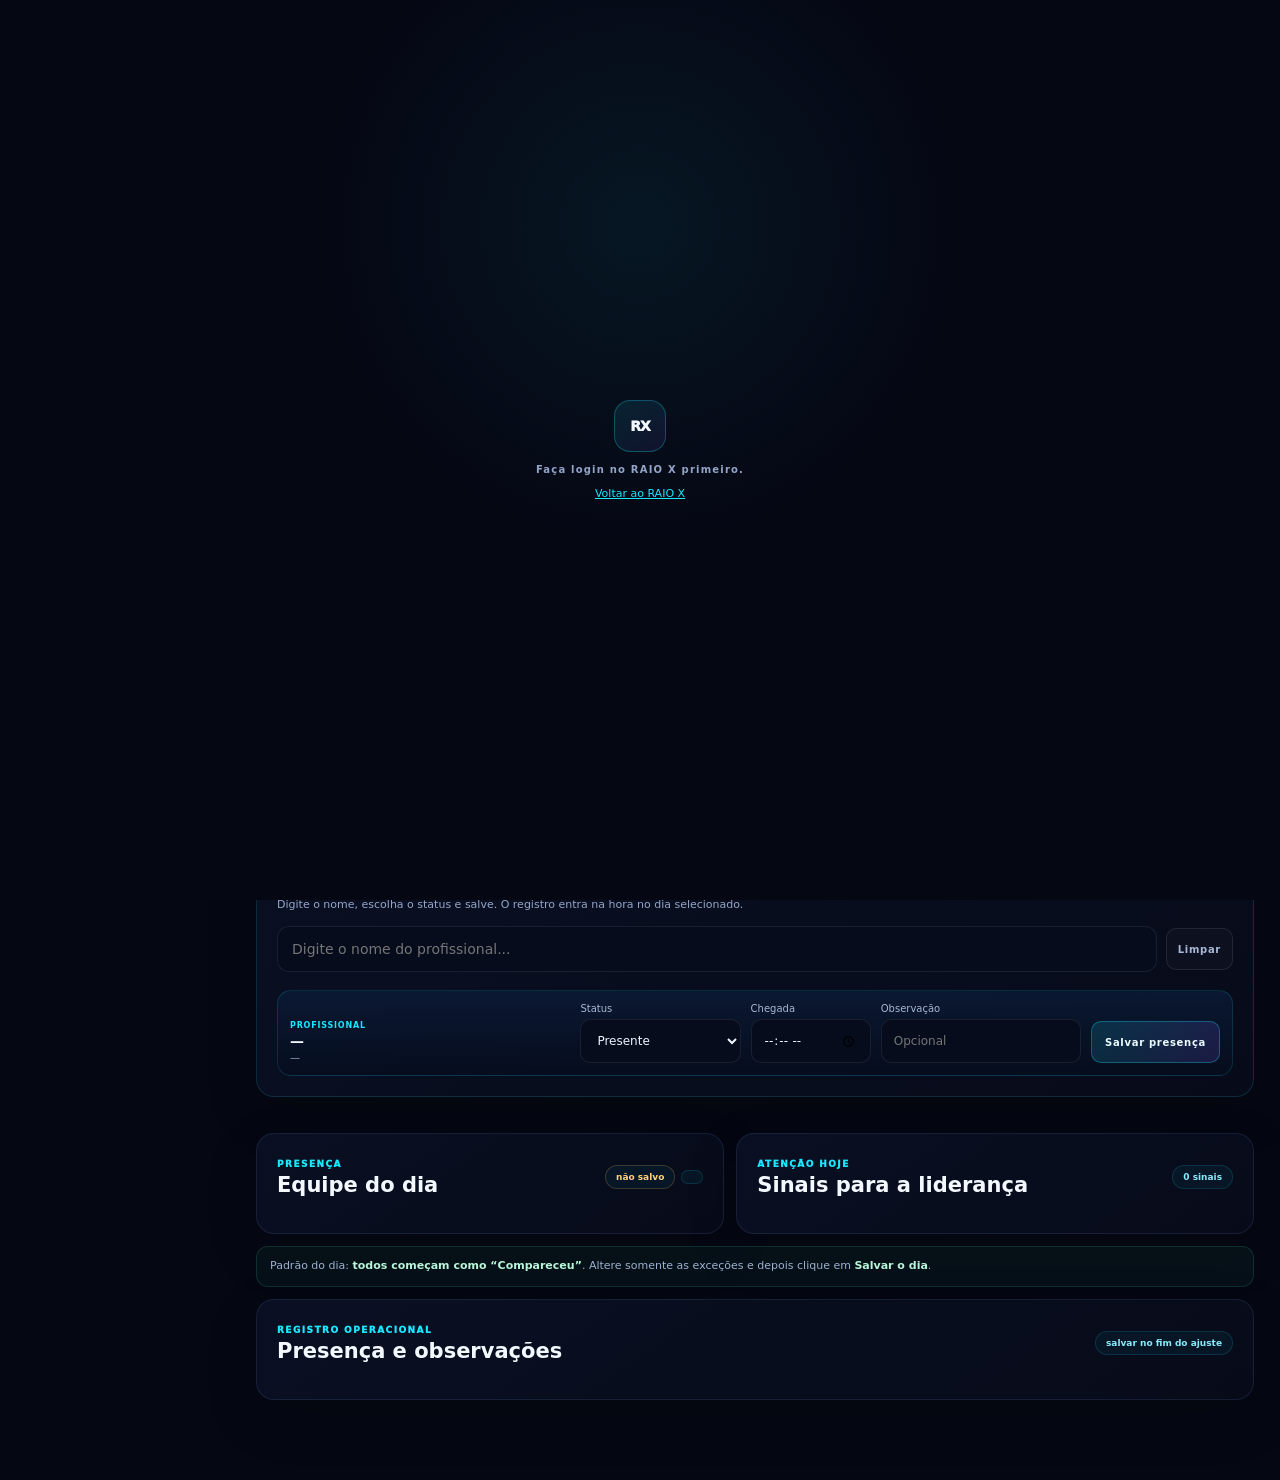
==== ceo.html @ e965b24c "Adiciona histórico operacional geral ao Hoje" ====
<!doctype html>
<html lang="pt-BR">
<head>
<meta charset="utf-8">
<meta name="viewport" content="width=device-width,initial-scale=1,viewport-fit=cover">
<meta name="theme-color" content="#060a18">
<title>RAIO X • Portal de Gestão</title>
<link rel="icon" href="./icon.svg">
<link rel="stylesheet" href="./ceo.css?v=16">
</head>
<body>
<div id="ceoLoading" class="ceo-loading"><div class="loader-mark">RX</div><b>Validando acesso de gestão...</b></div>

<div id="ceoApp" class="ceo-app" hidden>
  <aside class="ceo-side">
    <div class="ceo-brand"><div class="ceo-mark">RX</div><div><b>RAIO X</b><small>PORTAL DE GESTÃO</small></div></div>
    <div class="ceo-user"><small>ACESSO DE GESTÃO</small><b id="ceoUserName">Gestão</b><span id="ceoUserEmail"></span></div>
    <nav id="ceoNav">
      <button class="active" data-tab="today">Hoje</button>
      <button data-tab="goals">Metas</button>
      <button data-tab="teams">Equipes</button>
      <button data-tab="people">Profissionais</button>
      <button data-tab="xia">XIA</button>
      <button data-tab="strategy">Estratégia</button>
      <button data-tab="agenda">Agenda</button>
      <button data-tab="reports">Relatórios</button>
      <div class="nav-admin-label">ADMINISTRAÇÃO</div>
      <button data-tab="approvals" class="nav-approval">Acessos <span id="approvalBadge" class="nav-badge" hidden>0</span></button>
    </nav>
    <div class="ceo-side-bottom"><a href="./">← Voltar ao RAIO X</a><button id="ceoLogout">Sair</button></div>
  </aside>

  <main class="ceo-main">
    <header class="ceo-top">
      <div><span class="eyebrow">CENTRAL PRIVADA</span><h1 id="ceoTitle">Hoje</h1><p id="ceoSubtitle">Registro operacional diário da sua equipe.</p></div>
      <div class="month-box"><label>MÊS DE REFERÊNCIA<select id="monthSelect"></select></label><button id="monthGoalsBtn" class="ghost">Metas</button><button id="newMonthBtn" class="ghost">+ Novo mês</button></div>
    </header>

    <section id="today" class="ceo-tab on">
      <div class="today-command">
        <div>
          <span class="eyebrow">PULSO DA OPERAÇÃO</span>
          <h2>O que está acontecendo hoje</h2>
          <p>Performance, presença e sinais que merecem atenção em uma única leitura.</p>
        </div>
        <div class="toolbar today-toolbar">
          <label>Data<input id="todayDate" type="date"></label>
          <label>Área<select id="todayArea">
            <option value="promotor">Promotor de Marketing</option>
            <option value="liner">Liner / Consultor</option>
            <option value="closer">Closer / Fechador</option>
          </select></label>
          <button id="reloadToday" class="ghost">Atualizar</button>
          <button id="markAllPresentBtn" class="ghost success">Todos presentes</button>
          <button id="saveDayBtn" class="primary">Salvar o dia</button>
        </div>
      </div>


      <div class="panel xia-command-panel">
        <div class="panel-head"><div><span class="eyebrow">XIA • COMANDO DO DIA</span><h2>Escreva como você fala</h2><p>Registre presença, folga, mini férias, falta, atraso ou treinamento por um dia ou período.</p></div><span class="pill">histórico + diagnóstico</span></div>
        <textarea id="xiaDayCommand" rows="3" placeholder="Ex.: Jéssica mini férias do dia 26 ao dia 31. Renan atrasado hoje. Suene de folga amanhã."></textarea>
        <div class="xia-command-actions"><button id="xiaInterpretBtn" class="primary" type="button">Interpretar comando</button><button id="xiaHistoryBtn" class="ghost" type="button">Ver histórico</button></div>
        <div id="xiaCommandPreview" class="xia-command-preview"></div>
        <div id="xiaCommandHistory" class="xia-command-history" hidden></div>
      </div>

      <div class="panel operational-history-panel">
        <div class="panel-head"><div><span class="eyebrow">HISTÓRICO OPERACIONAL</span><h2>Visão geral de pessoas e ocorrências</h2><p>Consulte tudo que foi registrado manualmente ou pela XIA.</p></div><button id="refreshOperationalHistory" class="ghost small" type="button">Atualizar</button></div>
        <div class="operational-history-filters"><input id="opHistorySearch" placeholder="Buscar profissional ou observação..."><select id="opHistoryStatus"><option value="">Todos os status</option><option value="present">Presente</option><option value="absent">Falta</option><option value="late">Atraso</option><option value="agreed_off">Folga / mini férias</option><option value="training">Treinamento</option><option value="unavailable">Indisponível</option></select></div>
        <div id="operationalHistorySummary" class="summary-grid"></div>
        <div id="operationalHistoryList"></div>
      </div>

      <div class="panel quick-presence-panel">
        <div class="panel-head">
          <div>
            <span class="eyebrow">LANÇAMENTO RÁPIDO</span>
            <h2>Registrar presença por nome</h2>
            <p>Digite o nome, escolha o status e salve. O registro entra na hora no dia selecionado.</p>
          </div>
          <span class="pill">uso diário</span>
        </div>
        <div class="quick-presence-search">
          <input id="quickPresenceSearch" autocomplete="off" placeholder="Digite o nome do profissional...">
          <button id="quickPresenceClear" class="ghost small" type="button">Limpar</button>
        </div>
        <div id="quickPresenceResults" class="quick-presence-results"></div>
        <div id="quickPresenceCard" class="quick-presence-card" hidden>
          <input id="quickPresencePersonId" type="hidden">
          <div class="quick-presence-person">
            <small>PROFISSIONAL</small>
            <b id="quickPresenceName">—</b>
            <span id="quickPresenceMeta">—</span>
          </div>
          <label>Status<select id="quickPresenceStatus">
            <option value="present">Presente</option>
            <option value="absent">Falta</option>
            <option value="late">Atraso</option>
            <option value="agreed_off">Folga combinada</option>
            <option value="unavailable">Indisponível</option>
            <option value="left_early">Saiu antes</option>
            <option value="training">Treinamento</option>
            <option value="remote">Remoto</option>
          </select></label>
          <label id="quickArrivalWrap">Chegada<input id="quickPresenceArrival" type="time"></label>
          <label class="quick-presence-note-label">Observação<input id="quickPresenceNote" placeholder="Opcional"></label>
          <button id="saveQuickPresenceBtn" class="primary" type="button">Salvar presença</button>
        </div>
      </div>

      <div id="monthGoalsStrip" class="month-goals-strip"></div>
      <div id="todayPerformance" class="today-performance-grid"></div>

      <div class="today-executive-grid">
        <div class="panel today-status-panel">
          <div class="panel-head"><div><span class="eyebrow">PRESENÇA</span><h2>Equipe do dia</h2></div><div class="presence-head-pills"><span id="todaySaveState" class="pill unsaved">não salvo</span><span id="todayCount" class="pill"></span></div></div>
          <div id="todaySummary" class="summary-grid today-summary"></div>
        </div>
        <div class="panel today-alert-panel">
          <div class="panel-head"><div><span class="eyebrow">ATENÇÃO HOJE</span><h2>Sinais para a liderança</h2></div><span id="todayAlertCount" class="pill">0 sinais</span></div>
          <div id="todayAlerts" class="today-alerts"></div>
        </div>
      </div>

      <div class="today-help">Padrão do dia: <b>todos começam como “Compareceu”</b>. Altere somente as exceções e depois clique em <b>Salvar o dia</b>.</div>
      <div class="panel">
        <div class="panel-head"><div><span class="eyebrow">REGISTRO OPERACIONAL</span><h2>Presença e observações</h2></div><span class="pill">salvar no fim do ajuste</span></div>
        <div id="todayPeople" class="presence-list"></div>
      </div>
    </section>

    <section id="goals" class="ceo-tab">
      <div class="goal-book-hero panel">
        <div>
          <span class="eyebrow">LIVRO DE METAS</span>
          <h2>Objetivos oficiais da operação</h2>
          <p>Pesquisas, Casais, Vendas e VGV em um só lugar. Defina a Meta, a Super Meta e depois distribua entre as equipes.</p>
        </div>
        <button id="openMonthGoalsFromBook" class="primary">Editar Meta Geral</button>
      </div>

      <div id="goalBookCards" class="month-goals-strip goal-book-cards"></div>

      <div class="panel team-goals-panel">
        <div class="panel-head">
          <div>
            <span class="eyebrow">DISTRIBUIÇÃO POR EQUIPE</span>
            <h2>Dividir a meta do mês</h2>
            <p>O RAIO X soma o que já foi distribuído e mostra quanto falta para completar a meta geral.</p>
          </div>
          <span class="pill">Meta + Super Meta</span>
        </div>
        <div id="teamGoalSummary" class="team-goal-summary"></div>
        <div id="teamGoalsEditor" class="team-goals-editor"></div>
      </div>
    </section>

    <section id="teams" class="ceo-tab">
      <div class="panel">
        <div class="panel-head"><div><span class="eyebrow">ESTRUTURA</span><h2>Equipes e horários</h2><p>Defina o horário combinado de cada equipe, por exemplo 10:00 ou 13:00.</p></div><button id="addTeamBtn" class="primary small">+ Nova equipe</button></div>
        <div id="teamsGrid" class="team-grid"></div>
      </div>

      <div class="panel">
        <div class="panel-head"><div><span class="eyebrow">VÍNCULOS DO MÊS</span><h2>Pessoas por equipe</h2></div></div>
        <div id="teamAssignments" class="assignment-list"></div>
      </div>

      <div class="panel">
        <div class="panel-head"><div><span class="eyebrow">METAS INDIVIDUAIS</span><h2>Meta de cada profissional</h2><p>Defina a meta mensal de cada pessoa e acompanhe o realizado, quanto falta e o percentual atingido.</p></div><span class="pill">Individual</span></div>
        <div id="individualGoalSummary" class="team-goal-summary"></div>
        <div id="individualGoalsEditor" class="assignment-list"></div>
      </div>
    </section>

    <section id="people" class="ceo-tab">
      <div class="panel professional-profile-panel">
        <div class="panel-head professional-profile-head">
          <div>
            <span class="eyebrow">RAIO-X DO PROFISSIONAL</span>
            <h2>Visão completa individual</h2>
            <p>Hoje, últimos 7 dias, mês, metas, presença e acompanhamento de liderança em um só lugar.</p>
            <div class="profession-switch" id="professionSwitch">
              <button class="active" data-profession-area="promotor">Promotor</button>
              <button data-profession-area="liner">Liner</button>
              <button data-profession-area="closer">Closer</button>
            </div>
          </div>
          <div class="profile-controls">
            <select id="profilePerson" aria-label="Escolher profissional"></select>
            <button id="profileOpenXia" class="ghost">Abrir XIA</button>
            <button id="profileOpenOne" class="ghost">Olho no Olho</button>
            <button id="profileEdit" class="primary small">Editar</button>
          </div>
        </div>

        <div id="professionalIdentity" class="professional-identity"></div>
        <div id="professionalScope" class="profile-scope-grid"></div>

        <div class="profile-detail-grid">
          <div class="profile-block">
            <div class="profile-block-head"><span>METAS</span><b>Progresso do mês</b></div>
            <div id="professionalGoals"></div>
          </div>
          <div class="profile-block">
            <div class="profile-block-head"><span>PRESENÇA</span><b>Registro operacional</b></div>
            <div id="professionalPresence"></div>
          </div>
          <div class="profile-block">
            <div class="profile-block-head"><span>LIDERANÇA</span><b>Acompanhamento</b></div>
            <div id="professionalLeadership"></div>
          </div>
        </div>

        <div class="profile-block profile-daily-block">
          <div class="profile-block-head"><span>EVOLUÇÃO</span><b>Produção diária</b></div>
          <div id="professionalDaily" class="professional-daily"></div>
        </div>
      </div>

      <div class="panel">
        <div class="panel-head"><div><span class="eyebrow">DIRETÓRIO DA OPERAÇÃO</span><h2 id="peopleDirectoryTitle">Promotores de Marketing</h2><p id="peopleDirectorySubtitle">Mostrando somente os profissionais da área selecionada acima.</p></div><button id="addPersonBtn" class="primary small">+ Adicionar pessoa</button></div>
        <div class="people-counter-row"><span id="activePeopleCount" class="pill">0 ativos</span><span class="people-hint">Use “Raio-X” para abrir a leitura completa de qualquer profissional.</span></div>
        <div id="peopleTable" class="table-wrap"></div>
      </div>
      <div class="panel ended-panel">
        <div class="panel-head"><div><span class="eyebrow">HISTÓRICO</span><h2>Distratados</h2><p>Profissionais que não fazem mais parte da operação. Todo o histórico continua preservado.</p></div><span id="endedPeopleCount" class="pill ended">0 distratados</span></div>
        <div id="endedPeopleTable" class="table-wrap"></div>
      </div>
    </section>

    <section id="one" class="ceo-tab">
      <div class="panel form-panel">
        <div class="panel-head"><div><span class="eyebrow">1:1</span><h2>Olho no Olho</h2><p>Conversa, alinhamento, compromisso e revisão.</p></div><span class="pill">privado do CEO</span></div>
        <div class="form-grid">
          <label>Profissional<select id="onePerson"></select></label>
          <label>Data<input id="oneDate" type="date"></label>
          <label class="wide">Assunto<input id="oneTopic" placeholder="Ex.: alinhamento de performance"></label>
          <label class="wide">O que está funcionando<textarea id="oneWorking" rows="3"></textarea></label>
          <label class="wide">O que está atrapalhando<textarea id="oneBlockers" rows="3"></textarea></label>
          <label class="wide">O que precisa melhorar<textarea id="oneImprovement" rows="3"></textarea></label>
          <label class="wide">Que apoio precisa da liderança<textarea id="oneSupport" rows="3"></textarea></label>
          <label class="wide">Compromissos definidos<textarea id="oneCommitments" rows="3"></textarea></label>
          <label>Revisar em<input id="oneReviewDate" type="date"></label>
          <label>Visibilidade<select id="oneVisibility"><option value="ceo_private">Privado da Gestão</option><option value="share_with_leader">Compartilhável com líder</option><option value="professional_summary">Resumo para profissional</option></select></label>
        </div>
        <div class="form-actions"><button id="saveOneBtn" class="primary">Salvar Olho no Olho</button></div>
      </div>
      <div class="panel"><div class="panel-head"><div><span class="eyebrow">HISTÓRICO</span><h2>Conversas registradas</h2></div></div><div id="oneHistory" class="history-list"></div></div>
    </section>

    <section id="xia" class="ceo-tab">
      <div class="panel xia-ask-panel">
        <div class="panel-head">
          <div><span class="eyebrow">PERGUNTE AO RAIO X</span><h2>Consulta de gestão</h2><p>Pergunte sobre um profissional, uma semana, o mês, presença, metas ou quem merece atenção.</p></div>
          <span class="pill">responde com a base real</span>
        </div>
        <div class="xia-ask-form">
          <input id="raioQuestion" placeholder="Ex.: Como foi a última semana do Clacion?">
          <button id="askRaioBtn" class="primary">Perguntar</button>
        </div>
        <div class="xia-ask-suggestions">
          <button data-raio-question="Quem precisa de atenção?">Quem precisa de atenção?</button>
          <button data-raio-question="Quem está com baixa conversão?">Baixa conversão</button>
          <button data-raio-question="Quem melhorou nos últimos 7 dias?">Quem melhorou?</button>
          <button data-raio-question="Quem caiu nos últimos 7 dias?">Quem caiu?</button>
        </div>
        <div id="raioAnswer" class="raio-answer"><span>Faça uma pergunta para começar.</span></div>
      </div>

      <div class="panel xia-command-center">
        <div class="panel-head">
          <div><span class="eyebrow">XIA • CENTRAL DE INTELIGÊNCIA</span><h2>Diagnóstico da operação</h2><p>Uma única leitura para descobrir quem precisa de atenção, por qual evidência e qual deve ser o próximo acompanhamento.</p></div>
          <span class="pill">fatos + contexto + ação</span>
        </div>
        <div id="xiaOperationSummary" class="summary-grid"></div>
        <div id="xiaOperationAlerts" class="xia-operation-alerts"></div>
      </div>

      <div class="panel xia-hero">
        <div class="panel-head">
          <div><span class="eyebrow">X INTELLIGENCE ANALYSIS</span><h2>XIA • Inteligência Analítica do Profissional</h2><p>Uma leitura 360° baseada em evidências do RAIO X. Fato é separado de hipótese; decisões continuam humanas.</p></div>
          <div class="xia-controls"><select id="xiaPerson"></select><select id="xiaRole" aria-label="Função analisada" hidden></select><button id="refreshXia" class="ghost">Atualizar análise</button><button id="copyXiaBtn" class="primary">Copiar para IA</button></div>
        </div>
        <div id="xiaIdentity" class="xia-identity"></div>
        <div id="xiaMetrics" class="summary-grid"></div>
        <div id="xiaFeedback" class="xia-feedback"></div>
      </div>
      <div class="xia-grid">
        <div class="panel"><div class="panel-head"><div><span class="eyebrow">LEITURA XIA</span><h2>Acertos e forças</h2></div></div><div id="xiaStrengths" class="xia-list"></div></div>
        <div class="panel"><div class="panel-head"><div><span class="eyebrow">ATENÇÃO</span><h2>Onde pode melhorar</h2></div></div><div id="xiaAttention" class="xia-list"></div></div>
      </div>
      <div class="xia-grid">
        <div class="panel"><div class="panel-head"><div><span class="eyebrow">CONSISTÊNCIA</span><h2>Padrão de execução</h2></div></div><div id="xiaConsistency" class="xia-list"></div></div>
        <div class="panel"><div class="panel-head"><div><span class="eyebrow">LIDERANÇA</span><h2>Próximos passos</h2></div></div><div id="xiaActions" class="xia-list"></div></div>
      </div>
      <div class="panel">
        <div class="panel-head"><div><span class="eyebrow">DOSSIÊ PARA IA</span><h2>Prompt completo do profissional</h2><p>Copie este conteúdo para a IA analisar usando todos os dados disponíveis, sem inventar causas.</p></div></div>
        <textarea id="xiaPrompt" class="xia-prompt" rows="18" readonly></textarea>
      </div>
    </section>

    <section id="strategy" class="ceo-tab">
      <div class="strategy-command panel">
        <div>
          <span class="eyebrow">MEMÓRIA EXECUTIVA</span>
          <h2>Reuniões & Estratégia</h2>
          <p>Registre pautas, decisões, estratégias de captação e mudanças de processo. Aqui fica o histórico do que foi decidido e do que precisa acontecer.</p>
        </div>
        <div class="strategy-filters">
          <select id="strategyTypeFilter" aria-label="Filtrar por tipo">
            <option value="all">Todos os tipos</option>
            <option value="meeting">Reuniões</option>
            <option value="agenda_item">Pautas</option>
            <option value="strategy">Estratégias</option>
            <option value="change">Mudanças</option>
            <option value="decision">Decisões</option>
          </select>
          <select id="strategyStatusFilter" aria-label="Filtrar por status">
            <option value="all">Todos os status</option>
            <option value="open">Em aberto</option>
            <option value="in_progress">Em andamento</option>
            <option value="done">Concluídos</option>
            <option value="archived">Arquivados</option>
          </select>
        </div>
      </div>

      <div class="panel form-panel">
        <div class="panel-head">
          <div><span class="eyebrow">NOVO REGISTRO</span><h2>Pauta, estratégia ou mudança</h2><p>Transforme uma conversa em decisão registrada e acompanhável.</p></div>
          <span class="pill">gestão</span>
        </div>
        <div class="form-grid strategy-form-grid">
          <label>Tipo<select id="strategyType">
            <option value="meeting">Reunião</option>
            <option value="agenda_item">Pauta</option>
            <option value="strategy">Estratégia</option>
            <option value="change">Mudança</option>
            <option value="decision">Decisão</option>
          </select></label>
          <label>Título<input id="strategyTitle" placeholder="Ex.: Nova estratégia de abordagem no Park"></label>
          <label>Data<input id="strategyDate" type="date"></label>
          <label>Área<select id="strategyArea">
            <option value="captacao">Captação</option>
            <option value="vendas">Vendas</option>
            <option value="operacao">Operação</option>
            <option value="pessoas">Pessoas</option>
            <option value="processo">Processo</option>
            <option value="geral">Geral</option>
          </select></label>
          <label>Responsável<select id="strategyOwner"><option value="">Gestão / sem responsável individual</option></select></label>
          <label>Prioridade<select id="strategyPriority">
            <option value="normal">Normal</option>
            <option value="high">Alta</option>
            <option value="critical">Crítica</option>
            <option value="low">Baixa</option>
          </select></label>
          <label>Status<select id="strategyStatus">
            <option value="open">Em aberto</option>
            <option value="in_progress">Em andamento</option>
            <option value="done">Concluído</option>
          </select></label>
          <label>Revisar em<input id="strategyReviewDate" type="date"></label>
          <label class="wide">Participantes<input id="strategyParticipants" placeholder="Ex.: Raphael, Felipe, Luis Neto"></label>
          <label class="wide strategy-long-field">Pauta / contexto<textarea id="strategyAgendaText" rows="6" placeholder="O que foi discutido ou qual problema estamos tentando resolver?"></textarea></label>
          <label class="wide strategy-long-field">Decisão tomada<textarea id="strategyDecisionText" rows="5" placeholder="O que ficou decidido?"></textarea></label>
          <label class="wide strategy-long-field">Próximos passos<textarea id="strategyNextSteps" rows="5" placeholder="Quem faz o quê e qual é o próximo movimento?"></textarea></label>
        </div>
        <div class="form-actions"><button id="saveStrategyBtn" class="primary">Salvar registro</button></div>
      </div>

      <div id="strategySummary" class="summary-grid"></div>

      <div class="panel">
        <div class="panel-head">
          <div><span class="eyebrow">HISTÓRICO DO MÊS</span><h2>Decisões e estratégias registradas</h2></div>
          <span id="strategyCount" class="pill">0 registros</span>
        </div>
        <div id="strategyList" class="strategy-list"></div>
      </div>
    </section>

    <section id="agenda" class="ceo-tab">
      <div class="panel form-panel">
        <div class="panel-head"><div><span class="eyebrow">AGENDA INTELIGENTE</span><h2>Novo compromisso</h2><p>Treinamentos, meetings, Olho no Olho, reuniões, lembretes e compromissos.</p></div><span class="pill">Portal de Gestão</span></div>
        <div class="form-grid compact">
          <label>Tipo<select id="agendaType"><option value="meeting">Meeting</option><option value="training">Treinamento</option><option value="one_on_one">Olho no Olho</option><option value="commitment">Compromisso</option><option value="reminder">Lembrete</option><option value="operational">Operacional</option><option value="other">Outro</option></select></label>
          <label>Título<input id="agendaTitle" placeholder="Ex.: Meeting da captação"></label>
          <label>Data<input id="agendaDate" type="date"></label>
          <label>Horário<input id="agendaStart" type="time"></label>
          <label>Até<input id="agendaEnd" type="time"></label>
          <label>Pessoa<select id="agendaPerson"><option value="">Toda a operação / sem pessoa</option></select></label>
          <label>Equipe<select id="agendaTeam"><option value="">Sem equipe específica</option></select></label>
          <label>Prioridade<select id="agendaPriority"><option value="normal">Normal</option><option value="high">Alta</option><option value="critical">Crítica</option><option value="low">Baixa</option></select></label>
          <label class="wide">Anotações<textarea id="agendaNotes" rows="3" placeholder="Pauta, objetivo, materiais, pontos para lembrar..."></textarea></label>
        </div>
        <div class="form-actions"><button id="saveAgendaBtn" class="primary">Adicionar à agenda</button></div>
      </div>
      <div id="agendaSummary" class="summary-grid"></div>
      <div class="panel"><div class="panel-head"><div><span class="eyebrow">PRÓXIMOS COMPROMISSOS</span><h2>Agenda do mês</h2></div></div><div id="agendaList" class="agenda-list"></div></div>
    </section>

    <section id="tasks" class="ceo-tab">
      <div class="panel form-panel">
        <div class="panel-head"><div><span class="eyebrow">ACOMPANHAMENTO</span><h2>Nova pendência</h2></div></div>
        <div class="form-grid compact">
          <label>Título<input id="taskTitle" placeholder="Ex.: conversar com Ricardo"></label>
          <label>Pessoa<select id="taskPerson"><option value="">Sem pessoa específica</option></select></label>
          <label>Prazo<input id="taskDue" type="date"></label>
          <label>Prioridade<select id="taskPriority"><option value="normal">Normal</option><option value="high">Alta</option><option value="critical">Crítica</option><option value="low">Baixa</option></select></label>
          <label class="wide">Observação<textarea id="taskNote" rows="2"></textarea></label>
        </div>
        <div class="form-actions"><button id="saveTaskBtn" class="primary">Adicionar pendência</button></div>
      </div>
      <div class="panel"><div class="panel-head"><div><span class="eyebrow">ABERTAS</span><h2>Pendências da Gestão</h2></div></div><div id="tasksList" class="task-list"></div></div>
    </section>

    <section id="reports" class="ceo-tab">
      <div class="report-command panel">
        <div>
          <span class="eyebrow">RAIO-X DE GESTÃO</span>
          <h2>Relatório automático</h2>
          <p>Escolha o período e gere uma leitura pronta para meeting, acompanhamento e fechamento.</p>
        </div>
        <div class="report-command-actions">
          <div class="report-period-switch">
            <button data-report-period="week">Semana</button>
            <button class="active" data-report-period="month">Mês</button>
          </div>
          <button id="refreshReports" class="ghost">Atualizar</button>
          <button id="copyReportBtn" class="primary">Copiar relatório</button>
        </div>
      </div>
      <div id="reportSummary" class="summary-grid"></div>
      <div class="panel">
        <div class="panel-head"><div><span class="eyebrow" id="reportPeriodEyebrow">RELATÓRIO DO MÊS</span><h2 id="reportMonthTitle">—</h2></div><span id="reportBaseLabel" class="pill"></span></div>
        <div id="reportBody" class="report-body"></div>
      </div>
    </section>

    <section id="approvals" class="ceo-tab">
      <div class="panel">
        <div class="panel-head">
          <div><span class="eyebrow">ACESSOS AO RAIO X</span><h2>Aprovações</h2><p>Somente pessoas aprovadas por você conseguem entrar no sistema.</p></div>
          <button id="refreshApprovals" class="ghost">Atualizar</button>
        </div>
        <div id="approvalSummary" class="summary-grid approval-summary"></div>
        <div id="approvalsList" class="approval-list"></div>
      </div>
    </section>
  </main>
</div>

<div id="monthGoalModal" class="modal" hidden>
  <div class="modal-card month-goal-modal-card">
    <div class="modal-head"><div><span class="eyebrow">META DA OPERAÇÃO</span><h2 id="monthGoalModalTitle">Metas do mês</h2></div><button id="closeMonthGoalModal" class="modal-close" type="button">×</button></div>
    <div class="goal-form-section">
      <div class="goal-form-title"><b>META</b><span>Objetivo oficial do mês</span></div>
      <div class="form-grid compact goal-four-grid">
        <label>Pesquisas<input id="monthGoalResearch" type="number" min="0" step="1"></label>
        <label>Casais / Atendimentos<input id="monthGoalCouples" type="number" min="0" step="1"></label>
        <label>Vendas<input id="monthGoalSales" type="number" min="0" step="1"></label>
        <label>VGV (R$)<input id="monthGoalVgv" type="number" min="0" step="0.01"></label>
      </div>
    </div>
    <div class="goal-form-section super">
      <div class="goal-form-title"><b>SUPER META</b><span>Segundo nível de conquista do mês</span></div>
      <div class="form-grid compact goal-four-grid">
        <label>Pesquisas<input id="monthSuperGoalResearch" type="number" min="0" step="1"></label>
        <label>Casais / Atendimentos<input id="monthSuperGoalCouples" type="number" min="0" step="1"></label>
        <label>Vendas<input id="monthSuperGoalSales" type="number" min="0" step="1"></label>
        <label>VGV (R$)<input id="monthSuperGoalVgv" type="number" min="0" step="0.01"></label>
      </div>
    </div>
    <div class="form-actions"><button id="cancelMonthGoalModal" class="ghost">Cancelar</button><button id="saveMonthGoalsBtn" class="primary">Salvar metas do mês</button></div>
  </div>
</div>

<div id="personModal" class="modal" hidden>
  <div class="modal-card">
    <div class="modal-head"><div><span class="eyebrow">CADASTRO DE PESSOA</span><h2 id="personModalTitle">Adicionar pessoa</h2></div><button id="closePersonModal" class="modal-close" type="button">×</button></div>
    <input id="personEditId" type="hidden">
    <div class="form-grid">
      <label class="wide">Nome completo<input id="personName" placeholder="Nome completo"></label>
      <label>CNPJ<input id="personCnpj" inputmode="numeric" placeholder="00.000.000/0000-00"></label>
      <label>Telefone / WhatsApp<input id="personPhone" inputmode="tel" placeholder="(12) 99999-9999"></label>
      <label>Função<select id="personRole"><option>Promotor de Marketing</option><option>Liner / Consultor</option><option>Closer / Fechador</option><option>Liderança</option><option>Gestão</option><option>Apoio</option></select></label>
      <label>Status<select id="personStatus"><option value="active">Ativo</option><option value="inactive">Inativo</option><option value="away">Indisponível</option></select></label>
      <label>E-mail<input id="personEmail" type="email" placeholder="email@exemplo.com"></label>
      <label>Data de entrada<input id="personStartedOn" type="date"></label>
      <label>Horário combinado<input id="personStartTime" type="time"></label>
      <label>Horário de saída opcional<input id="personEndTime" type="time"></label>
      <label>Equipe do mês<select id="personTeam"></select></label>
      <label>Meta mensal de pesquisas<input id="personGoalResearch" type="number" min="0" step="1" placeholder="0"></label>
      <label>Meta mensal de casais/atendimentos<input id="personGoalCouples" type="number" min="0" step="1" placeholder="0"></label>
      <label>Meta mensal de vendas<input id="personGoalSales" type="number" min="0" step="1" placeholder="0"></label>
      <label>Meta mensal de VGV<input id="personGoalVgv" type="number" min="0" step="100" placeholder="0"></label>
      <label class="wide">Observações<textarea id="personNotes" rows="3" placeholder="Informações importantes sobre a pessoa"></textarea></label>
      <label class="wide">Senha inicial opcional <small>Ao cadastrar uma pessoa nova, se preencher e-mail + senha, o acesso ao RAIO X é criado automaticamente sem SMS.</small><input id="personPassword" type="password" placeholder="Mínimo 8 caracteres"></label>
    </div>
    <div class="modal-actions"><button id="cancelPersonModal" class="ghost" type="button">Cancelar</button><button id="savePersonBtn" class="primary" type="button">Salvar pessoa</button></div>
  </div>
</div>

<div id="ceoToast" class="toast"></div>

<script src="./auth-config.js"></script>
<script src="./area-data.js"></script>
<script src="./fx-data.js"></script>
<script src="./xia-performance.js?v=2"></script>
<script src="./ceo.js?v=22"></script>
</body>
</html>
---- ceo.css ----
:root{--bg:#050713;--panel:#0a1024;--panel2:#0c1530;--line:rgba(122,151,220,.13);--text:#f4f8ff;--muted:#8191b6;--cyan:#18e7ff;--violet:#8b5cff;--green:#38f0a6;--amber:#ffbd4a;--red:#ff526e}*{box-sizing:border-box}html,body{margin:0;min-height:100%;background:var(--bg);color:var(--text);font-family:Inter,system-ui,-apple-system,BlinkMacSystemFont,"Segoe UI",sans-serif}button,input,select,textarea{font:inherit}.ceo-loading{position:fixed;inset:0;display:grid;place-items:center;align-content:center;gap:12px;background:radial-gradient(circle at 50% 25%,rgba(24,231,255,.07),transparent 35%),#050713;z-index:50}.ceo-loading b{font-size:10px;letter-spacing:.12em;color:#94a4c8}.loader-mark,.ceo-mark{display:grid;place-items:center;width:52px;height:52px;border:1px solid rgba(24,231,255,.28);border-radius:16px;background:linear-gradient(145deg,rgba(24,231,255,.1),rgba(139,92,255,.09));font-weight:1000;letter-spacing:-.08em}.ceo-app{display:grid;grid-template-columns:230px minmax(0,1fr);min-height:100vh}.ceo-side{position:sticky;top:0;height:100vh;padding:18px 14px;display:flex;flex-direction:column;border-right:1px solid var(--line);background:linear-gradient(180deg,#071022,#050914)}.ceo-brand{display:flex;align-items:center;gap:10px;padding:5px}.ceo-brand .ceo-mark{width:38px;height:38px;border-radius:12px;font-size:15px}.ceo-brand b{display:block;font-size:13px;letter-spacing:.1em}.ceo-brand small{display:block;margin-top:2px;color:#7182a8;font-size:7px;letter-spacing:.14em}.ceo-user{margin:18px 0 12px;padding:11px;border:1px solid var(--line);border-radius:13px;background:rgba(255,255,255,.025)}.ceo-user small{display:block;color:#6c7da4;font-size:7px;letter-spacing:.12em}.ceo-user b{display:block;margin-top:4px;font-size:10px}.ceo-user span{display:block;margin-top:2px;color:#8192b5;font-size:8px;overflow:hidden;text-overflow:ellipsis}.ceo-side nav{display:grid;gap:5px}.ceo-side nav button{height:38px;padding:0 11px;text-align:left;border:1px solid transparent;border-radius:10px;background:transparent;color:#8292b6;font-size:9px;font-weight:800;cursor:pointer}.ceo-side nav button:hover,.ceo-side nav button.active{color:#e9fbff;border-color:rgba(24,231,255,.16);background:linear-gradient(90deg,rgba(24,231,255,.08),rgba(139,92,255,.04))}.ceo-side-bottom{margin-top:auto;display:grid;gap:6px}.ceo-side-bottom a,.ceo-side-bottom button{padding:9px;border:1px solid var(--line);border-radius:9px;background:transparent;color:#7f90b5;text-decoration:none;font-size:8px;text-align:center;cursor:pointer}.ceo-main{width:100%;max-width:1600px;margin:0 auto;padding:22px 26px 80px;min-width:0}.ceo-top{display:flex;justify-content:space-between;align-items:center;gap:18px;margin-bottom:16px;padding:16px 18px;border:1px solid var(--line);border-radius:18px;background:linear-gradient(145deg,rgba(12,20,45,.94),rgba(7,11,27,.96));box-shadow:0 18px 55px rgba(0,0,0,.22)}.eyebrow{color:var(--cyan);font-size:7px;font-weight:1000;letter-spacing:.16em}.ceo-top h1{margin:4px 0 2px;font-size:22px}.ceo-top p,.panel-head p{margin:0;color:#8292b5;font-size:9px}.month-box{display:flex;align-items:end;gap:8px}.month-box label,.toolbar label{display:grid;gap:5px;color:#7081a7;font-size:7px;font-weight:900;letter-spacing:.1em}select,input,textarea{width:100%;border:1px solid rgba(255,255,255,.08);border-radius:10px;background:#070c1d;color:#edf5ff;outline:none}select,input{height:38px;padding:0 10px}textarea{padding:10px;resize:vertical}.month-box select{min-width:160px}.ghost,.primary{border-radius:10px;cursor:pointer;font-weight:900;font-size:8px;letter-spacing:.07em}.ghost{height:38px;padding:0 11px;border:1px solid rgba(255,255,255,.09);background:rgba(255,255,255,.025);color:#a8b7d5}.primary{min-height:40px;padding:0 13px;border:1px solid rgba(24,231,255,.3);background:linear-gradient(105deg,rgba(24,231,255,.14),rgba(139,92,255,.16));color:#ecfbff}.primary.small{min-height:34px}.ceo-tab{display:none;gap:12px}.ceo-tab.on{display:grid}.toolbar{display:flex;align-items:end;gap:8px}.panel{padding:17px;border:1px solid var(--line);border-radius:18px;background:linear-gradient(145deg,rgba(10,16,36,.96),rgba(7,11,26,.96));box-shadow:0 18px 50px rgba(0,0,0,.18)}.panel-head{display:flex;justify-content:space-between;align-items:center;gap:12px;margin-bottom:13px}.panel-head h2{margin:3px 0;font-size:16px}.pill{display:inline-flex;align-items:center;padding:5px 8px;border:1px solid rgba(24,231,255,.14);border-radius:99px;color:#89eafa;background:rgba(24,231,255,.05);font-size:7px;font-weight:900}.summary-grid{display:grid;grid-template-columns:repeat(5,minmax(0,1fr));gap:9px}.summary-card{padding:13px;border:1px solid var(--line);border-radius:14px;background:rgba(255,255,255,.025)}.summary-card small{display:block;color:#7687ab;font-size:7px;text-transform:uppercase;letter-spacing:.09em}.summary-card b{display:block;margin-top:5px;font-size:20px}.summary-card span{display:block;margin-top:2px;color:#8798ba;font-size:8px}.presence-list,.assignment-list,.history-list,.task-list{display:grid;gap:7px}.presence-row{display:grid;grid-template-columns:minmax(170px,1.4fr) 150px 100px minmax(160px,1fr) 70px;gap:7px;align-items:center;padding:10px;border:1px solid rgba(255,255,255,.06);border-radius:12px;background:rgba(255,255,255,.02)}.person-main b{display:block;font-size:10px}.person-main span{display:block;margin-top:2px;color:#7788ac;font-size:8px}.presence-row select,.presence-row input{height:34px;font-size:8px}.presence-row button{height:34px}.team-grid{display:grid;grid-template-columns:repeat(3,minmax(0,1fr));gap:9px}.team-card{padding:14px;border:1px solid rgba(24,231,255,.1);border-radius:14px;background:rgba(255,255,255,.025)}.team-card small{color:#7081a6;font-size:7px}.team-card h3{margin:5px 0;font-size:14px}.team-card b{font-size:18px;color:#d9fbff}.team-card p{margin:4px 0 0;color:#7c8db0;font-size:8px}.assignment-row{display:grid;grid-template-columns:minmax(180px,1fr) 220px;gap:8px;align-items:center;padding:9px 10px;border:1px solid rgba(255,255,255,.05);border-radius:11px}.assignment-row b{font-size:9px}.assignment-row span{display:block;color:#7181a4;font-size:7px}.table-wrap{overflow:auto}.people-table{width:100%;border-collapse:collapse;min-width:850px}.people-table th,.people-table td{padding:9px 8px;border-bottom:1px solid rgba(255,255,255,.055);text-align:left;font-size:8px}.people-table th{color:#6f80a5;font-size:7px;letter-spacing:.08em;text-transform:uppercase}.people-table td b{font-size:9px}.people-table select{height:31px;font-size:8px}.row-actions{display:flex;gap:5px}.row-actions button{height:30px;padding:0 8px;border:1px solid rgba(255,255,255,.08);border-radius:8px;background:rgba(255,255,255,.025);color:#9fb0d1;font-size:7px;cursor:pointer}.form-grid{display:grid;grid-template-columns:1fr 1fr;gap:10px}.form-grid.compact{grid-template-columns:repeat(4,1fr)}.form-grid label{display:grid;gap:5px;color:#7686aa;font-size:7px;font-weight:900;letter-spacing:.06em}.form-grid .wide{grid-column:1/-1}.form-actions{display:flex;justify-content:flex-end;margin-top:12px}.history-card,.task-card{padding:12px;border:1px solid rgba(255,255,255,.06);border-radius:12px;background:rgba(255,255,255,.02)}.history-card header,.task-card header{display:flex;justify-content:space-between;gap:10px}.history-card b,.task-card b{font-size:9px}.history-card small,.task-card small{color:#7081a6;font-size:7px}.history-card p,.task-card p{margin:7px 0 0;color:#95a4c4;font-size:8px;line-height:1.5}.task-card .done{opacity:.5;text-decoration:line-through}.task-card button{margin-top:8px;height:28px;border:1px solid rgba(56,240,166,.18);border-radius:8px;background:rgba(56,240,166,.05);color:#80e8bd;font-size:7px;cursor:pointer}.report-body{display:grid;gap:10px}.report-section{padding:13px;border:1px solid rgba(255,255,255,.06);border-radius:13px;background:rgba(255,255,255,.02)}.report-section h3{margin:0 0 7px;font-size:11px}.report-section p{margin:0;color:#94a4c4;font-size:9px;line-height:1.6}.toast{position:fixed;right:20px;bottom:20px;z-index:70;max-width:340px;padding:11px 13px;border:1px solid rgba(24,231,255,.2);border-radius:11px;background:#0a1228;color:#dffaff;font-size:9px;box-shadow:0 20px 50px rgba(0,0,0,.35);opacity:0;transform:translateY(10px);pointer-events:none;transition:.2s}.toast.show{opacity:1;transform:none}.toast.error{border-color:rgba(255,82,110,.25);color:#ff9aac}@media(max-width:1100px){.summary-grid{grid-template-columns:repeat(2,1fr)}.team-grid{grid-template-columns:repeat(2,1fr)}.presence-row{grid-template-columns:1fr 130px 90px}.presence-row .presence-note{grid-column:1/3}.form-grid.compact{grid-template-columns:1fr 1fr}}@media(max-width:760px){.ceo-app{grid-template-columns:1fr}.ceo-side{position:static;height:auto}.ceo-side nav{display:flex;overflow:auto}.ceo-side nav button{min-width:110px}.ceo-side-bottom{display:flex;margin-top:10px}.ceo-side-bottom>*{flex:1}.ceo-main{padding:14px 12px 70px}.ceo-top{flex-direction:column;align-items:stretch}.month-box{width:100%}.month-box label{flex:1}.summary-grid,.team-grid,.form-grid,.form-grid.compact{grid-template-columns:1fr}.presence-row{grid-template-columns:1fr}.presence-row .presence-note{grid-column:auto}.assignment-row{grid-template-columns:1fr}.panel{padding:13px}.panel-head{align-items:flex-start;flex-direction:column}}
/* v2 — leitura maior + cadastro PJ + distratados */
body{font-size:14px}
.ceo-brand b{font-size:16px}.ceo-brand small{font-size:9px}
.ceo-user small{font-size:9px}.ceo-user b{font-size:13px}.ceo-user span{font-size:10px}
.ceo-side nav button{height:44px;font-size:12px}
.ceo-side-bottom a,.ceo-side-bottom button{font-size:10px;padding:11px}
.eyebrow{font-size:9px}
.ceo-top h1{font-size:28px}
.ceo-top p,.panel-head p{font-size:12px;line-height:1.45}
.month-box label,.toolbar label{font-size:9px}
select,input{height:44px;padding:0 12px;font-size:12px}
textarea{font-size:12px}
.ghost,.primary{font-size:10px;min-height:42px}
.panel{padding:20px}
.panel-head h2{font-size:21px}
.pill{font-size:9px;padding:6px 10px}
.summary-card small{font-size:9px}.summary-card b{font-size:25px}.summary-card span{font-size:10px}
.person-main b{font-size:14px}.person-main span{font-size:10px;line-height:1.4}
.presence-row{grid-template-columns:minmax(220px,1.35fr) 190px 125px minmax(220px,1fr);padding:13px;gap:9px}
.presence-row select,.presence-row input{height:40px;font-size:11px}
.presence-row .save-presence{display:none}
.team-card small{font-size:9px}.team-card h3{font-size:17px}.team-card p{font-size:10px}
.assignment-row b{font-size:12px}.assignment-row span{font-size:9px}
.people-table{min-width:1100px}
.people-table th,.people-table td{padding:12px 10px;font-size:11px;vertical-align:middle}
.people-table th{font-size:9px}
.people-table td b{font-size:12px}
.people-table td small{display:block;margin-top:3px;color:#7484a7;font-size:9px}
.people-table select{height:36px;font-size:10px}
.row-actions button{height:34px;font-size:9px;padding:0 10px}
.row-actions .danger{border-color:rgba(255,82,110,.22);color:#ff9aaa}
.row-actions .success{border-color:rgba(56,240,166,.22);color:#8df2c4}
.form-grid label{font-size:10px}
.history-card b,.task-card b{font-size:12px}.history-card small,.task-card small{font-size:9px}
.history-card p,.task-card p{font-size:11px}
.report-section h3{font-size:14px}.report-section p{font-size:11px}
.toast{font-size:11px}
.toolbar{flex-wrap:wrap}
.today-help{padding:11px 13px;border:1px solid rgba(56,240,166,.15);border-radius:12px;background:rgba(56,240,166,.045);color:#9eb0d1;font-size:11px;line-height:1.5}
.today-help b{color:#b9f7da}
.ghost.success{border-color:rgba(56,240,166,.2);color:#8df2c4}
.people-counter-row{display:flex;align-items:center;gap:10px;margin:-2px 0 12px}
.people-hint{color:#7282a4;font-size:10px}
.pill.ended{border-color:rgba(255,82,110,.16);color:#ff9aaa;background:rgba(255,82,110,.04)}
.ended-panel{border-color:rgba(255,82,110,.11)}
.status-badge{display:inline-flex;padding:5px 8px;border-radius:99px;font-size:9px;font-weight:900}
.status-active{color:#83efc0;background:rgba(56,240,166,.07);border:1px solid rgba(56,240,166,.14)}
.status-inactive,.status-away{color:#ffd27d;background:rgba(255,189,74,.07);border:1px solid rgba(255,189,74,.14)}
.status-ended{color:#ff9aaa;background:rgba(255,82,110,.07);border:1px solid rgba(255,82,110,.14)}
.modal{position:fixed;inset:0;z-index:80;display:grid;place-items:center;padding:20px;background:rgba(2,5,13,.78);backdrop-filter:blur(10px);overflow:auto}
.modal[hidden]{display:none}
.modal-card{width:min(880px,100%);max-height:92vh;overflow:auto;padding:22px;border:1px solid rgba(24,231,255,.18);border-radius:22px;background:linear-gradient(145deg,#0b132b,#070b19);box-shadow:0 30px 90px rgba(0,0,0,.55)}
.modal-head{display:flex;justify-content:space-between;align-items:flex-start;gap:12px;margin-bottom:17px}
.modal-head h2{margin:4px 0 0;font-size:24px}
.modal-close{width:38px;height:38px;border:1px solid rgba(255,255,255,.09);border-radius:10px;background:rgba(255,255,255,.025);color:#b8c5df;font-size:22px;cursor:pointer}
.modal .form-grid{gap:13px}
.modal .form-grid label small{display:block;margin-top:2px;color:#6f80a5;font-size:9px;line-height:1.4;font-weight:500;letter-spacing:0}
.modal-actions{display:flex;justify-content:flex-end;gap:8px;margin-top:17px}
.modal-actions>*{min-width:130px}
@media(max-width:1100px){
 .presence-row{grid-template-columns:1fr 170px 110px}
 .presence-row .presence-note{grid-column:1/-1}
}
@media(max-width:760px){
 body{font-size:13px}.ceo-top h1{font-size:24px}.panel-head h2{font-size:19px}
 .presence-row{grid-template-columns:1fr}.presence-row .presence-note{grid-column:auto}
 .people-counter-row{align-items:flex-start;flex-direction:column}
 .modal{padding:10px}.modal-card{padding:17px}.modal .form-grid{grid-template-columns:1fr}
 .modal .form-grid .wide{grid-column:auto}
}


/* v3 — Aprovações, XIA, Agenda */
.nav-approval{display:flex!important;align-items:center;justify-content:space-between;gap:10px}
.nav-badge{display:inline-flex;min-width:22px;height:22px;padding:0 6px;align-items:center;justify-content:center;border-radius:999px;background:rgba(255,189,74,.12);border:1px solid rgba(255,189,74,.25);color:#ffd47d;font-size:9px;font-weight:900}
.approval-summary{grid-template-columns:repeat(3,minmax(0,1fr));margin-bottom:14px}
.approval-list{display:grid;gap:10px}
.approval-card{display:grid;grid-template-columns:minmax(260px,1.4fr) minmax(180px,.8fr) auto;gap:14px;align-items:center;padding:14px 16px;border:1px solid rgba(255,255,255,.07);border-radius:15px;background:linear-gradient(145deg,rgba(255,255,255,.025),rgba(255,255,255,.012))}
.approval-card.pending{border-color:rgba(255,189,74,.25);background:linear-gradient(145deg,rgba(65,46,13,.26),rgba(10,16,36,.96))}
.approval-card.approved{border-color:rgba(56,240,166,.17)}
.approval-card.rejected{border-color:rgba(255,82,110,.18);opacity:.9}
.approval-person{display:flex;align-items:center;gap:11px;min-width:0}
.approval-dot{width:10px;height:10px;border-radius:50%;background:#7e8fb1;box-shadow:0 0 0 5px rgba(126,143,177,.08)}
.approval-card.pending .approval-dot{background:#ffbd4a;box-shadow:0 0 0 5px rgba(255,189,74,.08)}
.approval-card.approved .approval-dot{background:#38f0a6;box-shadow:0 0 0 5px rgba(56,240,166,.08)}
.approval-card.rejected .approval-dot{background:#ff526e;box-shadow:0 0 0 5px rgba(255,82,110,.08)}
.approval-person b{display:block;font-size:13px;white-space:nowrap;overflow:hidden;text-overflow:ellipsis}
.approval-person small{display:block;margin-top:3px;color:#8193b8;font-size:10px;white-space:nowrap;overflow:hidden;text-overflow:ellipsis}
.approval-meta{display:grid;gap:4px}
.approval-meta span{font-size:10px;font-weight:900;color:#d7e2f8}
.approval-meta small{font-size:9px;color:#7182a7}
.approval-actions{display:flex;justify-content:flex-end;gap:7px;flex-wrap:wrap}
.approval-actions button{height:36px;padding:0 11px;border:1px solid rgba(255,255,255,.09);border-radius:9px;background:rgba(255,255,255,.03);color:#b9c7df;font-size:9px;font-weight:800;cursor:pointer}
.approval-actions .approve{border-color:rgba(56,240,166,.25);background:rgba(56,240,166,.06);color:#8cf2c4}
.approval-actions .reject{border-color:rgba(255,82,110,.22);background:rgba(255,82,110,.05);color:#ff9bac}
.approval-empty{padding:18px;border:1px dashed rgba(255,255,255,.1);border-radius:13px;color:#7e8fb2;font-size:11px}

.xia-hero{overflow:hidden}
.xia-controls{display:flex;gap:8px;align-items:center;flex-wrap:wrap}
.xia-controls select{min-width:260px}
.xia-identity{display:grid;gap:12px;margin-top:4px}
.xia-person-head{display:flex;justify-content:space-between;align-items:flex-start;gap:18px;padding:14px;border:1px solid rgba(24,231,255,.12);border-radius:15px;background:rgba(24,231,255,.025)}
.xia-person-head h3{margin:4px 0 4px;font-size:22px}
.xia-person-head p{margin:0;color:#8ea0c4;font-size:11px}
.xia-base{text-align:right;color:#7184aa;font-size:9px;line-height:1.6}
.xia-role-grid{display:grid;grid-template-columns:repeat(3,minmax(0,1fr));gap:9px}
.xia-role-card{padding:12px;border:1px solid rgba(255,255,255,.06);border-radius:13px;background:rgba(255,255,255,.02)}
.xia-role-card small{display:block;color:#18e7ff;font-size:8px;font-weight:900;letter-spacing:.08em}
.xia-role-card b{display:block;margin-top:5px;font-size:17px}
.xia-role-card span{display:block;margin-top:4px;color:#8192b7;font-size:9px;line-height:1.4}
.xia-grid{display:grid;grid-template-columns:1fr 1fr;gap:12px}
.xia-list{display:grid;gap:8px}
.xia-item{padding:12px;border:1px solid rgba(255,255,255,.06);border-radius:12px;background:rgba(255,255,255,.02)}
.xia-item b{font-size:11px}.xia-item p{margin:5px 0 0;color:#95a6c8;font-size:10px;line-height:1.5}
.xia-item.critical{border-color:rgba(255,82,110,.22)}
.xia-item.warn{border-color:rgba(255,189,74,.2)}
.xia-item.info{border-color:rgba(24,231,255,.16)}
.xia-empty{padding:14px;border:1px dashed rgba(255,255,255,.09);border-radius:12px;color:#7889ad;font-size:10px}
.xia-prompt{min-height:360px;line-height:1.55;font-family:ui-monospace,SFMono-Regular,Menlo,Consolas,monospace}

.agenda-list{display:grid;gap:8px}
.agenda-card{display:grid;grid-template-columns:120px minmax(0,1fr) auto;gap:12px;align-items:center;padding:12px 14px;border:1px solid rgba(255,255,255,.06);border-radius:13px;background:rgba(255,255,255,.02)}
.agenda-card.done{opacity:.55}
.agenda-date b{display:block;font-size:11px}.agenda-date span{display:block;margin-top:3px;color:#7789ae;font-size:9px}
.agenda-copy small{display:block;color:#18e7ff;font-size:8px;font-weight:900;text-transform:uppercase}.agenda-copy b{display:block;margin-top:3px;font-size:12px}.agenda-copy p{margin:4px 0 0;color:#8fa0c2;font-size:10px}
.agenda-actions button{height:34px;padding:0 10px;border:1px solid rgba(56,240,166,.18);border-radius:8px;background:rgba(56,240,166,.05);color:#87efbf;font-size:9px;cursor:pointer}
.agenda-actions span{font-size:9px;color:#7890a7}

.role-group{display:grid;gap:8px;margin-bottom:18px}
.role-group-head{display:flex;align-items:center;justify-content:space-between;padding:0 2px}
.role-group-head h3{margin:0;font-size:15px}.role-group-head span{color:#7285aa;font-size:9px}

@media(max-width:900px){
 .approval-card{grid-template-columns:1fr}
 .approval-actions{justify-content:flex-start}
 .xia-grid,.xia-role-grid{grid-template-columns:1fr}
 .xia-person-head{flex-direction:column}
 .xia-base{text-align:left}
 .agenda-card{grid-template-columns:1fr}
 .approval-summary{grid-template-columns:1fr}
}


/* RAIO X Portal de Gestão • Hoje executivo v1 */
.today-command{
  display:flex;justify-content:space-between;align-items:end;gap:18px;
  padding:17px 18px;border:1px solid rgba(24,231,255,.1);border-radius:18px;
  background:radial-gradient(circle at 0 0,rgba(24,231,255,.08),transparent 36%),linear-gradient(145deg,rgba(10,16,36,.98),rgba(7,11,26,.96));
}
.today-command h2{margin:4px 0 3px;font-size:18px}
.today-command p{margin:0;color:#7f91b5;font-size:9px}
.today-toolbar{flex-wrap:wrap;justify-content:flex-end}
.today-performance-grid{display:grid;grid-template-columns:repeat(5,minmax(0,1fr));gap:9px}
.today-kpi{
  position:relative;overflow:hidden;min-height:112px;padding:15px;
  border:1px solid rgba(255,255,255,.07);border-radius:16px;
  background:linear-gradient(150deg,rgba(14,21,45,.96),rgba(8,12,27,.96));
}
.today-kpi:before{content:"";position:absolute;inset:0 auto 0 0;width:2px;background:currentColor;opacity:.75}
.today-kpi small{display:block;color:#7588ae;font-size:7px;font-weight:900;letter-spacing:.11em;text-transform:uppercase}
.today-kpi b{display:block;margin-top:12px;color:#f6fbff;font-size:23px;line-height:1}
.today-kpi span{display:block;margin-top:7px;color:#8395b8;font-size:8px;line-height:1.35}
.today-kpi.cyan{color:#18e7ff}.today-kpi.green{color:#56f0a6}.today-kpi.violet{color:#b58cff}.today-kpi.blue{color:#72a8ff}.today-kpi.gold{color:#ffd477}
.today-executive-grid{display:grid;grid-template-columns:.95fr 1.05fr;gap:12px}
.today-summary{grid-template-columns:repeat(5,minmax(0,1fr))}
.today-alerts{display:grid;gap:7px}
.today-alert{display:grid;grid-template-columns:86px 1fr;gap:10px;padding:10px 11px;border:1px solid rgba(255,255,255,.06);border-radius:11px;background:rgba(255,255,255,.018)}
.today-alert>span{align-self:start;justify-self:start;padding:4px 6px;border-radius:99px;background:rgba(255,255,255,.04);color:#8799bd;font-size:6px;font-weight:950;letter-spacing:.08em}
.today-alert b{font-size:9px}.today-alert p{margin:3px 0 0;color:#8294b8;font-size:8px;line-height:1.4}
.today-alert.critical{border-color:rgba(255,82,110,.24);background:rgba(255,82,110,.035)}
.today-alert.critical>span{color:#ff91a5;background:rgba(255,82,110,.08)}
.today-alert.warn{border-color:rgba(255,189,74,.18)}
.today-alert.warn>span{color:#ffd17b;background:rgba(255,189,74,.06)}
.today-alert.info{border-color:rgba(24,231,255,.12)}
.today-alert.info>span{color:#80eefa;background:rgba(24,231,255,.05)}
.today-alert-empty,.today-data-empty{display:grid;gap:4px;padding:14px;border:1px dashed rgba(255,255,255,.09);border-radius:12px;color:#7f91b5}
.today-alert-empty b,.today-data-empty b{color:#a9b8d5;font-size:9px}.today-alert-empty span,.today-data-empty span{font-size:8px}
.today-data-empty{grid-column:1/-1}
@media(max-width:1100px){
  .today-performance-grid{grid-template-columns:repeat(3,minmax(0,1fr))}
  .today-executive-grid{grid-template-columns:1fr}
}
@media(max-width:760px){
  .today-command{align-items:stretch;flex-direction:column}
  .today-toolbar{justify-content:flex-start}
  .today-performance-grid{grid-template-columns:1fr 1fr}
  .today-summary{grid-template-columns:1fr 1fr}
}
@media(max-width:520px){
  .today-performance-grid{grid-template-columns:1fr}
  .today-kpi{min-height:92px}
  .today-alert{grid-template-columns:1fr}
}

.today-toolbar label{min-width:150px}
.today-toolbar label:has(#todayArea){min-width:205px}
#todayArea{min-width:205px}
@media(max-width:760px){
  .today-toolbar label,.today-toolbar label:has(#todayArea),#todayArea{min-width:0;width:100%}
}


/* RAIO X • Perfil completo do profissional */
.professional-profile-panel{
  background:
    radial-gradient(circle at 0 0,rgba(24,231,255,.07),transparent 32%),
    linear-gradient(145deg,rgba(10,16,36,.98),rgba(7,11,26,.97));
}
.professional-profile-head{align-items:flex-start}
.profile-controls{display:flex;flex-wrap:wrap;gap:7px;justify-content:flex-end}
.profile-controls select{min-width:260px;height:38px}
.professional-identity{display:flex;align-items:center;justify-content:space-between;gap:16px;padding:14px 0;border-top:1px solid rgba(255,255,255,.05)}
.professional-person{display:flex;align-items:center;gap:12px}
.professional-avatar{width:48px;height:48px;display:grid;place-items:center;border:1px solid rgba(24,231,255,.22);border-radius:15px;background:rgba(24,231,255,.06);color:#aef7ff;font-weight:1000;font-size:12px;letter-spacing:.08em}
.professional-person h3{margin:3px 0 0;font-size:18px}.professional-person p{margin:4px 0 0;color:#7f91b5;font-size:9px}
.professional-base{display:grid;gap:3px;text-align:right}.professional-base b{font-size:10px}.professional-base span{color:#7587ab;font-size:8px}
.profile-scope-grid{display:grid;grid-template-columns:repeat(3,minmax(0,1fr));gap:9px;margin-top:2px}
.profile-scope-card{padding:14px;border:1px solid rgba(255,255,255,.07);border-radius:14px;background:rgba(255,255,255,.02)}
.profile-scope-card>small{display:block;color:#6f84ad;font-size:7px;font-weight:950;letter-spacing:.1em}
.profile-scope-main{display:flex;align-items:baseline;gap:7px;margin-top:10px}.profile-scope-main b{font-size:25px}.profile-scope-main span{color:#7f91b5;font-size:8px}
.profile-scope-foot{display:flex;justify-content:space-between;gap:8px;margin-top:9px}.profile-scope-foot strong{font-size:9px}.profile-scope-foot span{color:#8da0c5;font-size:8px}
.profile-scope-card em{display:block;margin-top:5px;color:#6f83aa;font-style:normal;font-size:7px}
.profile-detail-grid{display:grid;grid-template-columns:1fr 1fr 1fr;gap:9px;margin-top:9px}
.profile-block{padding:13px;border:1px solid rgba(255,255,255,.06);border-radius:14px;background:rgba(255,255,255,.018)}
.profile-block-head{display:flex;align-items:center;justify-content:space-between;gap:8px;margin-bottom:10px}.profile-block-head span{color:#18e7ff;font-size:7px;font-weight:950;letter-spacing:.1em}.profile-block-head b{font-size:10px}
.profile-goal{display:grid;gap:5px;margin:10px 0}.profile-goal>div:first-child{display:flex;justify-content:space-between;gap:10px}.profile-goal span{color:#8193b8;font-size:8px}.profile-goal b{font-size:8px}.profile-goal small{color:#7083a9;font-size:7px}
.profile-goal-bar{height:5px;border-radius:99px;background:rgba(255,255,255,.05);overflow:hidden}.profile-goal-bar i{display:block;height:100%;border-radius:inherit;background:linear-gradient(90deg,#18e7ff,#8b5cff)}
.profile-mini-stats{display:grid;grid-template-columns:repeat(4,1fr);gap:5px}.profile-mini-stats div{padding:8px;border:1px solid rgba(255,255,255,.05);border-radius:9px;text-align:center}.profile-mini-stats b{display:block;font-size:15px}.profile-mini-stats span{display:block;margin-top:2px;color:#7184aa;font-size:6px}
.profile-note-list{display:grid;gap:4px;margin-top:9px}.profile-note-list span{color:#8295ba;font-size:7px;line-height:1.4}
.profile-lead-row{display:flex;justify-content:space-between;gap:10px;padding:7px 0;border-bottom:1px solid rgba(255,255,255,.04)}.profile-lead-row span{color:#8193b8;font-size:8px}.profile-lead-row b{font-size:8px}.profile-lead-copy{margin-top:9px;color:#95a7c7;font-size:8px;line-height:1.45}
.profile-daily-block{margin-top:9px}
.professional-daily{display:grid;grid-template-columns:repeat(14,minmax(18px,1fr));gap:6px;min-height:130px;align-items:end}
.profile-day{display:grid;gap:5px;align-self:stretch;grid-template-rows:1fr auto}
.profile-day-bar{position:relative;display:flex;align-items:flex-end;justify-content:center;min-height:98px;border-radius:8px;background:rgba(255,255,255,.025);overflow:hidden}
.profile-day-bar i{display:block;width:56%;min-height:4px;border-radius:6px 6px 2px 2px;background:linear-gradient(180deg,#18e7ff,#5f78ff)}
.profile-day-bar strong{position:absolute;top:4px;right:4px;display:grid;place-items:center;min-width:17px;height:17px;border-radius:99px;background:rgba(82,240,166,.12);color:#7ff0bb;font-size:7px}
.profile-day>span{text-align:center;color:#7184aa;font-size:7px}
.profile-data-empty{grid-column:1/-1;display:grid;gap:4px;padding:14px;border:1px dashed rgba(255,255,255,.09);border-radius:12px;color:#7c8fb4}
.profile-data-empty b{color:#a9b9d7;font-size:9px}.profile-data-empty span{font-size:8px}
.row-actions .profile-action{border-color:rgba(24,231,255,.18);color:#86ecf8;background:rgba(24,231,255,.04)}
@media(max-width:1050px){
  .profile-detail-grid{grid-template-columns:1fr 1fr}
  .profile-detail-grid .profile-block:last-child{grid-column:1/-1}
}
@media(max-width:760px){
  .professional-profile-head,.professional-identity{flex-direction:column;align-items:stretch}
  .profile-controls{justify-content:flex-start}.profile-controls select{min-width:0;width:100%}
  .professional-base{text-align:left}
  .profile-scope-grid,.profile-detail-grid{grid-template-columns:1fr}
  .profile-detail-grid .profile-block:last-child{grid-column:auto}
  .professional-daily{grid-template-columns:repeat(7,1fr)}
}


/* XIA unificada • operação + profissional + feedback */
.xia-command-center{background:radial-gradient(circle at 0 0,rgba(139,92,255,.08),transparent 34%),linear-gradient(145deg,rgba(10,16,36,.98),rgba(7,11,26,.97))}
.xia-operation-alerts{display:grid;grid-template-columns:1fr 1fr;gap:8px;margin-top:10px}
.xia-operation-person{display:grid;grid-template-columns:minmax(150px,.8fr) minmax(180px,1.4fr) auto;align-items:center;gap:12px;padding:12px;border:1px solid rgba(255,255,255,.06);border-radius:13px;background:rgba(255,255,255,.018);color:#dce6fb;text-align:left;cursor:pointer}
.xia-operation-person:hover{transform:translateY(-1px);border-color:rgba(24,231,255,.18)}
.xia-operation-person div span{display:block;color:#7e91b7;font-size:6px;font-weight:950;letter-spacing:.09em}.xia-operation-person div b{display:block;margin-top:3px;font-size:10px}.xia-operation-person div small{display:block;margin-top:2px;color:#7184aa;font-size:7px}
.xia-operation-person p{margin:0;color:#8fa1c2;font-size:8px;line-height:1.45}.xia-operation-person strong{font-size:7px;color:#8eeef9;white-space:nowrap}
.xia-operation-person.critical{border-color:rgba(255,82,110,.2);background:rgba(255,82,110,.025)}.xia-operation-person.critical div span{color:#ff8fa4}
.xia-operation-person.warn{border-color:rgba(255,189,74,.16)}.xia-operation-person.warn div span{color:#ffd17b}
.xia-feedback{margin-top:11px;padding:13px;border:1px solid rgba(24,231,255,.09);border-radius:14px;background:rgba(24,231,255,.025)}
.xia-feedback-head{display:flex;justify-content:space-between;align-items:end;gap:12px}.xia-feedback-head h3{margin:3px 0 0;font-size:14px}.xia-feedback-head>span{color:#7689ae;font-size:7px}
.xia-feedback-grid{display:grid;grid-template-columns:repeat(4,1fr);gap:7px;margin-top:10px}.xia-feedback-grid div{padding:9px;border:1px solid rgba(255,255,255,.05);border-radius:10px;background:rgba(255,255,255,.018)}
.xia-feedback-grid small{display:block;color:#7487ad;font-size:6px}.xia-feedback-grid b{display:block;margin-top:5px;font-size:14px}.xia-feedback-grid span{display:block;margin-top:3px;color:#8194b8;font-size:7px}
.xia-feedback-empty{color:#7f92b7;font-size:8px}
@media(max-width:900px){.xia-operation-alerts{grid-template-columns:1fr}.xia-operation-person{grid-template-columns:1fr}.xia-feedback-grid{grid-template-columns:1fr 1fr}}


/* Relatórios automáticos semana/mês */
.report-command{display:flex;align-items:center;justify-content:space-between;gap:16px;background:radial-gradient(circle at 0 0,rgba(24,231,255,.06),transparent 35%),linear-gradient(145deg,rgba(10,16,36,.98),rgba(7,11,26,.97))}
.report-command h2{margin:3px 0;font-size:17px}.report-command p{margin:0;color:#7d90b4;font-size:9px}
.report-command-actions{display:flex;align-items:center;gap:7px;flex-wrap:wrap;justify-content:flex-end}
.report-period-switch{display:flex;padding:3px;border:1px solid rgba(255,255,255,.07);border-radius:11px;background:rgba(255,255,255,.02)}
.report-period-switch button{height:31px;padding:0 12px;border:0;border-radius:8px;background:transparent;color:#798bae;font-size:8px;font-weight:900;cursor:pointer}
.report-period-switch button.active{background:rgba(24,231,255,.08);color:#a7f6ff;box-shadow:inset 0 0 0 1px rgba(24,231,255,.14)}
.report-section{padding:15px 0;border-bottom:1px solid rgba(255,255,255,.055)}.report-section:last-child{border-bottom:0}.report-section h3{margin:4px 0 6px;font-size:14px}.report-section p{margin:0;color:#8ea0c2;font-size:9px;line-height:1.55}
.report-section-head{display:flex;align-items:center;justify-content:space-between;gap:12px}
.report-area-grid{display:grid;grid-template-columns:repeat(3,minmax(0,1fr));gap:8px;margin-top:10px}
.report-area-card{padding:13px;border:1px solid rgba(255,255,255,.06);border-radius:13px;background:rgba(255,255,255,.018)}
.report-area-card small{display:block;color:#18e7ff;font-size:7px;font-weight:950;letter-spacing:.08em}.report-area-card b{display:block;margin-top:8px;font-size:17px}.report-area-card span{display:block;margin-top:4px;color:#8da0c2;font-size:8px}.report-area-card em{display:block;margin-top:4px;color:#7185aa;font-style:normal;font-size:7px}
.report-signal-grid{display:grid;grid-template-columns:1fr 1fr;gap:7px;margin-top:10px}
.report-person-signal{padding:11px;border:1px solid rgba(255,255,255,.06);border-radius:12px;background:rgba(255,255,255,.018);color:#dce6fb;text-align:left;cursor:pointer}.report-person-signal b{font-size:9px}.report-person-signal span{display:block;margin-top:2px;color:#7184aa;font-size:7px}.report-person-signal p{margin:5px 0 0;color:#8fa1c2;font-size:8px;line-height:1.45}.report-person-signal.critical{border-color:rgba(255,82,110,.2)}.report-person-signal.warn{border-color:rgba(255,189,74,.16)}
.report-management-grid{display:grid;grid-template-columns:1fr 1fr;gap:12px}.report-management-grid>div{padding:12px;border:1px solid rgba(255,255,255,.05);border-radius:12px}
.report-next-actions{display:grid;gap:6px;margin-top:9px}.report-next-actions span{padding:8px 10px;border-left:2px solid rgba(24,231,255,.45);border-radius:0 8px 8px 0;background:rgba(24,231,255,.025);color:#91a4c6;font-size:8px}
@media(max-width:900px){.report-command{align-items:stretch;flex-direction:column}.report-command-actions{justify-content:flex-start}.report-area-grid,.report-signal-grid,.report-management-grid{grid-template-columns:1fr}}


/* Pergunte ao RAIO X */
.xia-ask-panel{background:radial-gradient(circle at 0 0,rgba(24,231,255,.07),transparent 32%),linear-gradient(145deg,rgba(10,16,36,.98),rgba(7,11,26,.97))}
.xia-ask-form{display:grid;grid-template-columns:minmax(0,1fr) auto;gap:8px}.xia-ask-form input{height:44px;font-size:10px;padding:0 13px}
.xia-ask-suggestions{display:flex;gap:6px;flex-wrap:wrap;margin-top:8px}.xia-ask-suggestions button{height:28px;padding:0 9px;border:1px solid rgba(255,255,255,.07);border-radius:99px;background:rgba(255,255,255,.02);color:#7f92b6;font-size:7px;cursor:pointer}.xia-ask-suggestions button:hover{border-color:rgba(24,231,255,.18);color:#a5f5ff}
.raio-answer{margin-top:10px;padding:13px;border:1px solid rgba(255,255,255,.06);border-radius:13px;background:rgba(255,255,255,.018);min-height:48px}.raio-answer>span{color:#7185aa;font-size:8px}
.raio-answer-card small{display:block;color:#18e7ff;font-size:7px;font-weight:950;letter-spacing:.09em}.raio-answer-card p{margin:7px 0 0;color:#9aacca;font-size:10px;line-height:1.6}.raio-answer-card p b{color:#eef7ff}.raio-answer-card>span{display:block;margin-top:8px;color:#6f83a8;font-size:7px}
.raio-answer-loading{color:#8ca0c4;font-size:9px}
@media(max-width:700px){.xia-ask-form{grid-template-columns:1fr}.xia-ask-form button{width:100%}}


/* Profissionais • uma função por vez */
.profession-switch{
  display:inline-flex;
  gap:3px;
  margin-top:10px;
  padding:3px;
  border:1px solid rgba(255,255,255,.07);
  border-radius:11px;
  background:rgba(255,255,255,.02);
}
.profession-switch button{
  height:30px;
  padding:0 12px;
  border:0;
  border-radius:8px;
  background:transparent;
  color:#778aae;
  font-size:7px;
  font-weight:950;
  letter-spacing:.035em;
  cursor:pointer;
  transition:.18s ease;
}
.profession-switch button:hover{color:#c5d3ef;background:rgba(255,255,255,.025)}
.profession-switch button.active{
  color:#b7f8ff;
  background:rgba(24,231,255,.08);
  box-shadow:inset 0 0 0 1px rgba(24,231,255,.16);
}
.role-group.single-role{margin-top:4px}
@media(max-width:620px){
  .profession-switch{display:grid;grid-template-columns:repeat(3,1fr);width:100%}
  .profession-switch button{padding:0 7px}
}


/* Outubro • metas, presença confirmada e multifunção */
.month-goals-strip{display:grid;grid-template-columns:repeat(3,minmax(0,1fr));gap:9px}
.month-goal-card{padding:12px 14px;border:1px solid rgba(255,255,255,.07);border-radius:14px;background:rgba(255,255,255,.018)}
.month-goal-head{display:flex;justify-content:space-between;gap:8px;align-items:center}.month-goal-head small{color:#8497ba;font-size:7px;font-weight:950;letter-spacing:.1em}.month-goal-head span{font-size:6px;font-weight:950;letter-spacing:.08em;color:#7e91b6}
.month-goal-card>b{display:block;margin-top:8px;font-size:18px}.month-goal-card p{margin:4px 0 8px;color:#7d90b4;font-size:7px}
.month-goal-progress{height:5px;border-radius:99px;background:rgba(255,255,255,.05);overflow:hidden}.month-goal-progress i{display:block;height:100%;background:linear-gradient(90deg,#18e7ff,#6b7cff)}
.month-goal-card.hit{border-color:rgba(82,240,166,.18)}.month-goal-card.hit .month-goal-head span{color:#7ff0bb}
.month-goal-card.super{border-color:rgba(255,212,119,.22);background:rgba(255,212,119,.025)}.month-goal-card.super .month-goal-head span{color:#ffd477}
.month-goal-card.waiting .month-goal-head span{color:#94a4c3}
.month-goal-modal-card{max-width:760px}.goal-form-section{padding:12px 0;border-top:1px solid rgba(255,255,255,.06)}.goal-form-title{display:flex;align-items:baseline;gap:8px;margin-bottom:10px}.goal-form-title b{font-size:10px;color:#18e7ff}.goal-form-title span{font-size:8px;color:#788bae}.goal-form-section.super .goal-form-title b{color:#ffd477}
.presence-head-pills{display:flex;gap:6px;align-items:center}.pill.unsaved{color:#ffd17b;border-color:rgba(255,189,74,.2)}.pill.partial{color:#8fdfff;border-color:rgba(24,231,255,.18)}.pill.saved{color:#7ff0bb;border-color:rgba(82,240,166,.2)}
.xia-controls #xiaRole{min-width:170px}
@media(max-width:760px){.month-goals-strip{grid-template-columns:1fr}.month-box{flex-wrap:wrap}.month-box button{flex:1}}


/* Metas por equipe • Pesquisas • Reuniões & Estratégia */
.month-goals-strip{grid-template-columns:repeat(4,minmax(0,1fr))}
.goal-four-grid{grid-template-columns:repeat(4,minmax(0,1fr))}
.team-goal-summary{display:grid;grid-template-columns:repeat(4,minmax(0,1fr));gap:9px;margin-bottom:14px}
.distribution-card{padding:12px 14px;border:1px solid rgba(255,255,255,.07);border-radius:14px;background:rgba(255,255,255,.018)}
.distribution-card small{display:block;color:#8194b8;font-size:7px;font-weight:950;letter-spacing:.1em;text-transform:uppercase}
.distribution-card b{display:block;margin-top:7px;font-size:14px;color:#e9f0ff}
.distribution-card span{display:block;margin:4px 0 8px;color:#8496b8;font-size:7px}
.team-goals-editor{display:grid;grid-template-columns:repeat(2,minmax(0,1fr));gap:12px}
.team-goal-card{padding:14px;border:1px solid rgba(255,255,255,.07);border-radius:16px;background:linear-gradient(180deg,rgba(14,28,56,.56),rgba(6,13,29,.56))}
.team-goal-title{display:flex;justify-content:space-between;align-items:flex-start;gap:12px;margin-bottom:12px}
.team-goal-title small{color:#18e7ff;font-size:7px;font-weight:950;letter-spacing:.12em}
.team-goal-title h3{margin:4px 0 0;font-size:15px}
.team-goal-title>span{font-size:8px;color:#7f92b5}
.team-goal-section{border-top:1px solid rgba(255,255,255,.06);padding-top:10px;margin-top:8px}
.team-goal-section>b{display:block;margin-bottom:8px;font-size:8px;color:#18e7ff;letter-spacing:.1em}
.team-goal-section.super>b{color:#ffd477}
.team-goal-inputs{display:grid;grid-template-columns:repeat(4,minmax(0,1fr));gap:7px}
.team-goal-inputs label{font-size:7px;color:#7f91b3}
.team-goal-inputs input{width:100%;margin-top:4px}
.team-goal-card>button{margin-top:12px}

.strategy-command{display:flex;justify-content:space-between;gap:18px;align-items:flex-end}
.strategy-command h2{margin:4px 0 5px}
.strategy-command p{margin:0;max-width:720px;color:#8495b6;font-size:9px;line-height:1.5}
.strategy-filters{display:flex;gap:8px;flex-wrap:wrap}
.strategy-list{display:grid;gap:10px}
.strategy-card{border:1px solid rgba(255,255,255,.07);border-radius:16px;padding:14px;background:linear-gradient(180deg,rgba(11,23,47,.66),rgba(5,12,27,.66))}
.strategy-card.in_progress{border-color:rgba(24,231,255,.18)}
.strategy-card.done{border-color:rgba(82,240,166,.16)}
.strategy-card.archived{opacity:.66}
.strategy-card-head{display:flex;justify-content:space-between;gap:16px;align-items:flex-start}
.strategy-card-head span{font-size:7px;font-weight:950;letter-spacing:.09em;color:#18e7ff;text-transform:uppercase}
.strategy-card-head h3{margin:5px 0 0;font-size:14px}
.strategy-card-head>div:last-child{text-align:right}
.strategy-card-head>div:last-child b{display:block;font-size:9px}
.strategy-card-head>div:last-child small{display:block;margin-top:4px;font-size:7px;color:#8a9bbb}
.strategy-meta{display:flex;gap:8px;flex-wrap:wrap;margin:10px 0}
.strategy-meta span{padding:5px 7px;border:1px solid rgba(255,255,255,.06);border-radius:999px;font-size:7px;color:#8da0c1}
.strategy-block{margin-top:8px;padding:9px 10px;border-radius:10px;background:rgba(255,255,255,.018);border:1px solid rgba(255,255,255,.05)}
.strategy-block small{font-size:6px;font-weight:950;letter-spacing:.1em;color:#7e91b7}
.strategy-block p{margin:5px 0 0;font-size:8px;line-height:1.55;color:#c8d3e9}
.strategy-block.decision{border-color:rgba(82,240,166,.13);background:rgba(82,240,166,.018)}
.strategy-actions{display:flex;gap:7px;justify-content:flex-end;margin-top:10px;flex-wrap:wrap}

@media(max-width:1000px){
  .team-goals-editor{grid-template-columns:1fr}
  .team-goal-summary,.month-goals-strip{grid-template-columns:repeat(2,minmax(0,1fr))}
  .goal-four-grid,.team-goal-inputs{grid-template-columns:repeat(2,minmax(0,1fr))}
  .strategy-command{align-items:flex-start;flex-direction:column}
}
@media(max-width:620px){
  .team-goal-summary,.month-goals-strip,.goal-four-grid,.team-goal-inputs{grid-template-columns:1fr}
}


/* v54 • Livro de Metas • Presença rápida • Estratégia legível */
.goal-book-hero{
  display:flex;
  align-items:center;
  justify-content:space-between;
  gap:18px;
}
.goal-book-hero h2{margin:5px 0 6px;font-size:22px}
.goal-book-hero p{margin:0;max-width:760px;color:#9aaccc;font-size:12px;line-height:1.6}
.goal-book-cards{margin-bottom:14px}

.quick-presence-panel{border-color:rgba(24,231,255,.14)}
.quick-presence-panel .panel-head p{font-size:11px;line-height:1.55;color:#93a6c7}
.quick-presence-search{display:flex;gap:9px;align-items:center}
.quick-presence-search input{
  width:100%;
  min-height:46px;
  font-size:14px;
  padding:0 14px;
  border-radius:12px;
}
.quick-presence-results{
  display:grid;
  gap:6px;
  margin-top:8px;
}
.quick-presence-result{
  width:100%;
  display:flex;
  align-items:center;
  justify-content:space-between;
  gap:14px;
  text-align:left;
  padding:11px 12px;
  border:1px solid rgba(255,255,255,.07);
  border-radius:12px;
  background:rgba(255,255,255,.022);
}
.quick-presence-result:hover{border-color:rgba(24,231,255,.28);background:rgba(24,231,255,.04)}
.quick-presence-result span{display:grid;gap:3px}
.quick-presence-result b{font-size:12px;color:#edf4ff}
.quick-presence-result small{font-size:10px;color:#8fa1c2}
.quick-presence-result em{
  font-style:normal;
  font-size:9px;
  font-weight:800;
  color:#18e7ff;
  white-space:nowrap;
}
.quick-presence-empty{padding:10px 2px;color:#8799ba;font-size:11px}
.quick-presence-card{
  display:grid;
  grid-template-columns:minmax(220px,1.4fr) minmax(150px,.8fr) minmax(120px,.6fr) minmax(200px,1fr) auto;
  gap:10px;
  align-items:end;
  margin-top:10px;
  padding:12px;
  border:1px solid rgba(24,231,255,.14);
  border-radius:14px;
  background:linear-gradient(180deg,rgba(12,29,58,.74),rgba(5,13,29,.7));
}
.quick-presence-person{display:grid;gap:3px}
.quick-presence-person small{font-size:8px;font-weight:900;letter-spacing:.1em;color:#18e7ff}
.quick-presence-person b{font-size:14px}
.quick-presence-person span{font-size:10px;color:#90a3c5}
.quick-presence-card label{font-size:10px;color:#a7b6d2}
.quick-presence-card input,.quick-presence-card select{margin-top:5px;min-height:42px;font-size:12px}
.quick-presence-card button{min-height:42px}
.quick-presence-card [hidden]{display:none!important}

/* Reuniões & Estratégia • legibilidade */
#strategy .strategy-command{
  padding:20px;
  align-items:center;
}
#strategy .strategy-command h2{
  margin:6px 0 8px;
  font-size:24px;
  line-height:1.15;
}
#strategy .strategy-command p{
  max-width:820px;
  font-size:13px;
  line-height:1.65;
  color:#a5b4cf;
}
#strategy .strategy-filters select{
  min-height:44px;
  padding:0 12px;
  font-size:12px;
}
#strategy .summary-card small{font-size:9px}
#strategy .summary-card b{font-size:23px}
#strategy .summary-card span{font-size:10px}

#strategy .form-panel{
  padding:20px;
}
#strategy .panel-head h2{
  font-size:21px;
  margin-top:5px;
}
#strategy .panel-head p{
  font-size:12px;
  line-height:1.55;
  color:#9dacc7;
}
#strategy .strategy-form-grid{
  display:grid;
  grid-template-columns:repeat(2,minmax(0,1fr));
  gap:14px 16px;
}
#strategy .strategy-form-grid label{
  font-size:11px;
  line-height:1.35;
  color:#b3c1da;
}
#strategy .strategy-form-grid input,
#strategy .strategy-form-grid select,
#strategy .strategy-form-grid textarea{
  margin-top:6px;
  width:100%;
  font-size:13px;
  line-height:1.5;
  border-radius:11px;
}
#strategy .strategy-form-grid input,
#strategy .strategy-form-grid select{
  min-height:44px;
  padding:0 11px;
}
#strategy .strategy-form-grid textarea{
  min-height:110px;
  padding:11px 12px;
  resize:vertical;
}
#strategy .strategy-form-grid .wide{
  grid-column:1/-1;
}
#strategy .strategy-long-field textarea{
  min-height:132px;
}
#strategy .form-actions{
  margin-top:15px;
}
#strategy .form-actions .primary{
  min-height:44px;
  padding:0 18px;
  font-size:12px;
}

#strategy .strategy-list{gap:14px}
#strategy .strategy-card{
  padding:18px;
  border-radius:17px;
}
#strategy .strategy-card-head{
  gap:18px;
}
#strategy .strategy-card-head span{
  font-size:10px;
  letter-spacing:.08em;
}
#strategy .strategy-card-head h3{
  margin-top:7px;
  font-size:17px;
  line-height:1.35;
}
#strategy .strategy-card-head>div:last-child b{
  font-size:12px;
}
#strategy .strategy-card-head>div:last-child small{
  margin-top:5px;
  font-size:10px;
}
#strategy .strategy-meta{
  gap:8px;
  margin:12px 0;
}
#strategy .strategy-meta span{
  padding:6px 9px;
  font-size:10px;
  line-height:1.3;
}
#strategy .strategy-block{
  margin-top:10px;
  padding:13px 14px;
  border-radius:12px;
}
#strategy .strategy-block small{
  font-size:9px;
  letter-spacing:.09em;
}
#strategy .strategy-block p{
  margin-top:7px;
  font-size:13px;
  line-height:1.65;
  color:#d4deef;
  white-space:pre-wrap;
}
#strategy .strategy-actions{
  gap:8px;
  margin-top:13px;
}
#strategy .strategy-actions button{
  min-height:38px;
  padding:0 12px;
  font-size:10px;
}

@media(max-width:1100px){
  .quick-presence-card{grid-template-columns:1fr 1fr}
  .quick-presence-person,.quick-presence-note-label{grid-column:1/-1}
  .quick-presence-card button{width:100%}
}
@media(max-width:760px){
  .goal-book-hero{align-items:flex-start;flex-direction:column}
  .goal-book-hero button{width:100%}
  .quick-presence-search{align-items:stretch}
  .quick-presence-search button{min-width:76px}
  .quick-presence-card{grid-template-columns:1fr}
  .quick-presence-person,.quick-presence-note-label{grid-column:auto}
  #strategy .strategy-form-grid{grid-template-columns:1fr}
  #strategy .strategy-form-grid .wide{grid-column:auto}
  #strategy .strategy-command{align-items:flex-start}
  #strategy .strategy-filters{width:100%}
  #strategy .strategy-filters select{flex:1 1 160px}
  #strategy .strategy-card-head{flex-direction:column}
  #strategy .strategy-card-head>div:last-child{text-align:left}
}

.approval-awaiting{
  display:inline-flex;
  align-items:center;
  min-height:34px;
  padding:0 11px;
  border:1px solid rgba(24,231,255,.18);
  border-radius:10px;
  color:#9fb2d2;
  background:rgba(24,231,255,.04);
  font-size:10px;
  font-weight:800;
}

.individual-goal-row{align-items:center;gap:18px}.individual-goal-inputs{display:grid;grid-template-columns:repeat(4,minmax(90px,1fr)) auto;gap:10px;align-items:end;min-width:min(760px,65vw)}.individual-goal-inputs label{font-size:11px;color:#8fa5d3}.individual-goal-inputs input{width:100%;margin-top:5px}@media(max-width:900px){.individual-goal-row{display:block}.individual-goal-inputs{min-width:0;grid-template-columns:1fr 1fr;margin-top:12px}.individual-goal-inputs button{grid-column:1/-1}}

.nav-admin-label{margin:22px 12px 6px;font-size:10px;font-weight:800;letter-spacing:.16em;color:#56698f}

.xia-command-panel{margin-bottom:18px}.xia-command-panel textarea{width:100%;min-height:92px;resize:vertical}.xia-command-actions{display:flex;gap:10px;justify-content:flex-end;margin-top:12px}.xia-command-preview{margin-top:12px}.xia-preview-card{display:flex;align-items:center;gap:12px;flex-wrap:wrap;padding:14px;border:1px solid rgba(32,210,255,.25);border-radius:14px;background:rgba(20,120,180,.07)}.xia-preview-card span{flex:1;color:#91a6cc}.xia-command-history{margin-top:16px;border-top:1px solid rgba(130,150,190,.15);padding-top:14px}.xia-history-row{display:grid;grid-template-columns:minmax(180px,1fr) minmax(170px,.7fr) minmax(260px,2fr);gap:12px;padding:10px 4px;border-bottom:1px solid rgba(130,150,190,.1)}.xia-history-row span,.xia-history-row small{color:#91a6cc}@media(max-width:760px){.xia-history-row{grid-template-columns:1fr}.xia-command-actions{justify-content:stretch;flex-direction:column}}

.xia-history-summary{grid-template-columns:90px minmax(210px,.8fr) minmax(280px,1.6fr);align-items:center}.xia-history-summary em{grid-column:2/4;font-style:normal;font-size:12px;color:#7188b5}@media(max-width:760px){.xia-history-summary{grid-template-columns:1fr}.xia-history-summary em{grid-column:auto}}
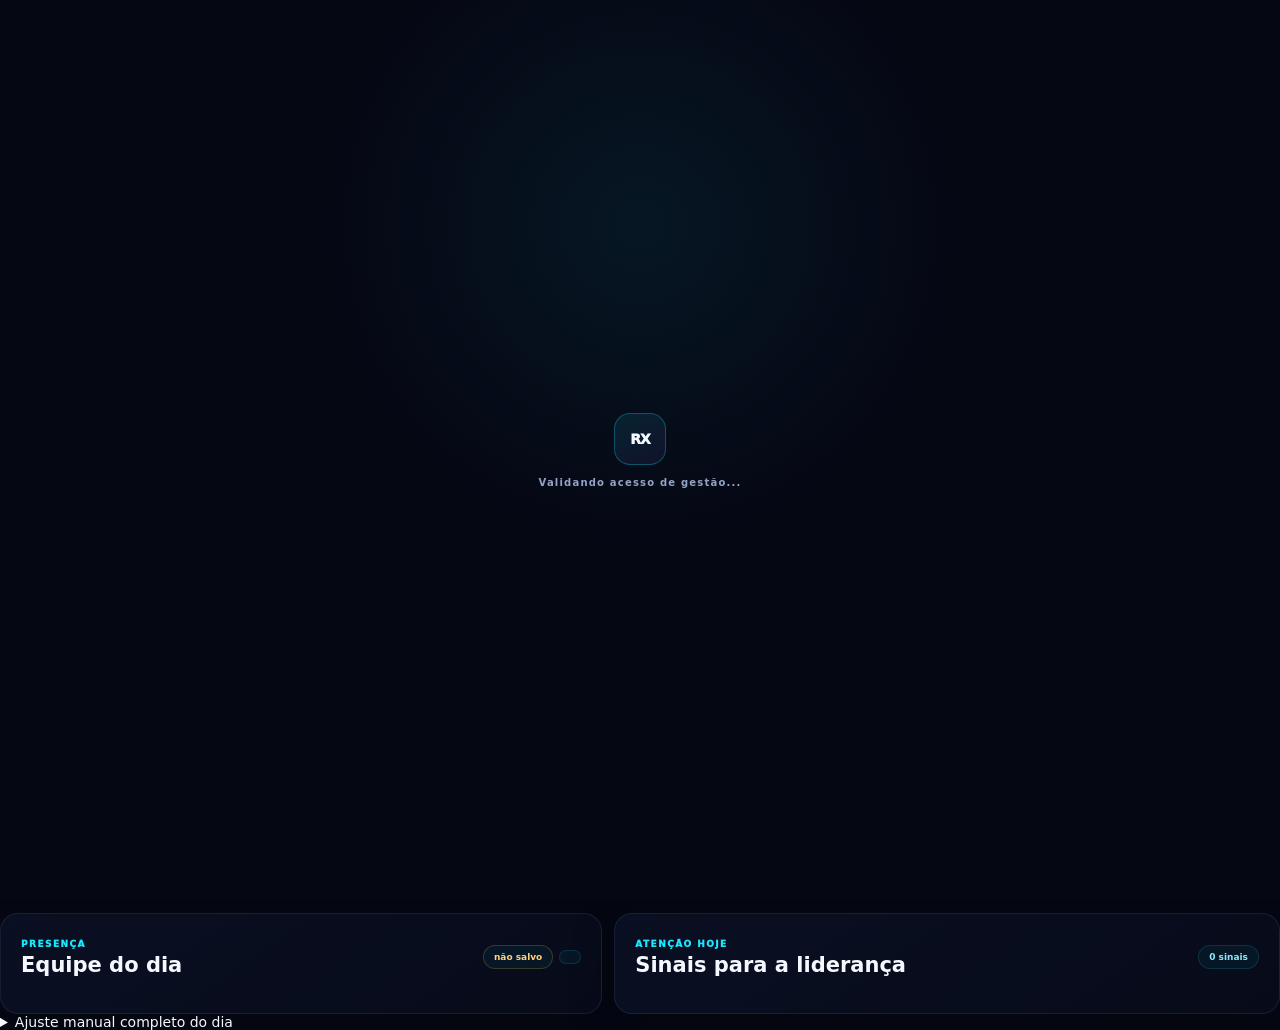
==== commit c964f4b2: "Simplifica Portal de Gestão e reorganiza metas individuais" ====
--- a/ceo.html
+++ b/ceo.html
@@ -6,7 +6,7 @@
 <meta name="theme-color" content="#060a18">
 <title>RAIO X • Portal de Gestão</title>
 <link rel="icon" href="./icon.svg">
-<link rel="stylesheet" href="./ceo.css?v=16">
+<link rel="stylesheet" href="./ceo.css?v=17">
 </head>
 <body>
 <div id="ceoLoading" class="ceo-loading"><div class="loader-mark">RX</div><b>Validando acesso de gestão...</b></div>
@@ -22,7 +22,6 @@
       <button data-tab="people">Profissionais</button>
       <button data-tab="xia">XIA</button>
       <button data-tab="strategy">Estratégia</button>
-      <button data-tab="agenda">Agenda</button>
       <button data-tab="reports">Relatórios</button>
       <div class="nav-admin-label">ADMINISTRAÇÃO</div>
       <button data-tab="approvals" class="nav-approval">Acessos <span id="approvalBadge" class="nav-badge" hidden>0</span></button>
@@ -72,7 +71,7 @@
         <div id="operationalHistoryList"></div>
       </div>
 
-      <div class="panel quick-presence-panel">
+      <details class="manual-tools"><summary>Lançamento manual por nome</summary><div class="panel quick-presence-panel">
         <div class="panel-head">
           <div>
             <span class="eyebrow">LANÇAMENTO RÁPIDO</span>
@@ -109,6 +108,8 @@
         </div>
       </div>
 
+      </div></details>
+
       <div id="monthGoalsStrip" class="month-goals-strip"></div>
       <div id="todayPerformance" class="today-performance-grid"></div>
 
@@ -123,17 +124,16 @@
         </div>
       </div>
 
-      <div class="today-help">Padrão do dia: <b>todos começam como “Compareceu”</b>. Altere somente as exceções e depois clique em <b>Salvar o dia</b>.</div>
-      <div class="panel">
-        <div class="panel-head"><div><span class="eyebrow">REGISTRO OPERACIONAL</span><h2>Presença e observações</h2></div><span class="pill">salvar no fim do ajuste</span></div>
-        <div id="todayPeople" class="presence-list"></div>
-      </div>
+      <details class="manual-tools"><summary>Ajuste manual completo do dia</summary>
+        <div class="today-help">Use somente quando precisar corrigir pessoa por pessoa. A XIA continua sendo o lançamento principal.</div>
+        <div class="panel"><div class="panel-head"><div><span class="eyebrow">REGISTRO MANUAL</span><h2>Presença e observações</h2></div><span class="pill">exceção</span></div><div id="todayPeople" class="presence-list"></div></div>
+      </details>
     </section>
 
     <section id="goals" class="ceo-tab">
       <div class="goal-book-hero panel">
         <div>
-          <span class="eyebrow">LIVRO DE METAS</span>
+          <span class="eyebrow">METAS</span>
           <h2>Objetivos oficiais da operação</h2>
           <p>Pesquisas, Casais, Vendas e VGV em um só lugar. Defina a Meta, a Super Meta e depois distribua entre as equipes.</p>
         </div>
@@ -167,11 +167,6 @@
         <div id="teamAssignments" class="assignment-list"></div>
       </div>
 
-      <div class="panel">
-        <div class="panel-head"><div><span class="eyebrow">METAS INDIVIDUAIS</span><h2>Meta de cada profissional</h2><p>Defina a meta mensal de cada pessoa e acompanhe o realizado, quanto falta e o percentual atingido.</p></div><span class="pill">Individual</span></div>
-        <div id="individualGoalSummary" class="team-goal-summary"></div>
-        <div id="individualGoalsEditor" class="assignment-list"></div>
-      </div>
     </section>
 
     <section id="people" class="ceo-tab">
@@ -217,6 +212,12 @@
           <div class="profile-block-head"><span>EVOLUÇÃO</span><b>Produção diária</b></div>
           <div id="professionalDaily" class="professional-daily"></div>
         </div>
+      </div>
+
+      <div class="panel">
+        <div class="panel-head"><div><span class="eyebrow">METAS INDIVIDUAIS</span><h2>Meta de cada profissional</h2><p>Defina a meta mensal de cada pessoa e acompanhe o realizado, quanto falta e o percentual atingido.</p></div><span class="pill">Individual</span></div>
+        <div id="individualGoalSummary" class="team-goal-summary"></div>
+        <div id="individualGoalsEditor" class="assignment-list"></div>
       </div>
 
       <div class="panel">
@@ -510,6 +511,6 @@
 <script src="./area-data.js"></script>
 <script src="./fx-data.js"></script>
 <script src="./xia-performance.js?v=2"></script>
-<script src="./ceo.js?v=22"></script>
+<script src="./ceo.js?v=17"></script>
 </body>
 </html>
--- a/ceo.css
+++ b/ceo.css
@@ -657,3 +657,5 @@
 .xia-command-panel{margin-bottom:18px}.xia-command-panel textarea{width:100%;min-height:92px;resize:vertical}.xia-command-actions{display:flex;gap:10px;justify-content:flex-end;margin-top:12px}.xia-command-preview{margin-top:12px}.xia-preview-card{display:flex;align-items:center;gap:12px;flex-wrap:wrap;padding:14px;border:1px solid rgba(32,210,255,.25);border-radius:14px;background:rgba(20,120,180,.07)}.xia-preview-card span{flex:1;color:#91a6cc}.xia-command-history{margin-top:16px;border-top:1px solid rgba(130,150,190,.15);padding-top:14px}.xia-history-row{display:grid;grid-template-columns:minmax(180px,1fr) minmax(170px,.7fr) minmax(260px,2fr);gap:12px;padding:10px 4px;border-bottom:1px solid rgba(130,150,190,.1)}.xia-history-row span,.xia-history-row small{color:#91a6cc}@media(max-width:760px){.xia-history-row{grid-template-columns:1fr}.xia-command-actions{justify-content:stretch;flex-direction:column}}
 
 .xia-history-summary{grid-template-columns:90px minmax(210px,.8fr) minmax(280px,1.6fr);align-items:center}.xia-history-summary em{grid-column:2/4;font-style:normal;font-size:12px;color:#7188b5}@media(max-width:760px){.xia-history-summary{grid-template-columns:1fr}.xia-history-summary em{grid-column:auto}}
+
+.operational-history-panel{margin-bottom:18px}.operational-history-filters{display:grid;grid-template-columns:2fr 1fr;gap:10px;margin-bottom:14px}.op-history-row{display:grid;grid-template-columns:minmax(170px,1fr) 110px 150px minmax(260px,2fr);gap:12px;align-items:center;padding:11px 4px;border-bottom:1px solid rgba(130,150,190,.1)}.op-history-row span,.op-history-row small{color:#91a6cc}@media(max-width:760px){.operational-history-filters,.op-history-row{grid-template-columns:1fr}}
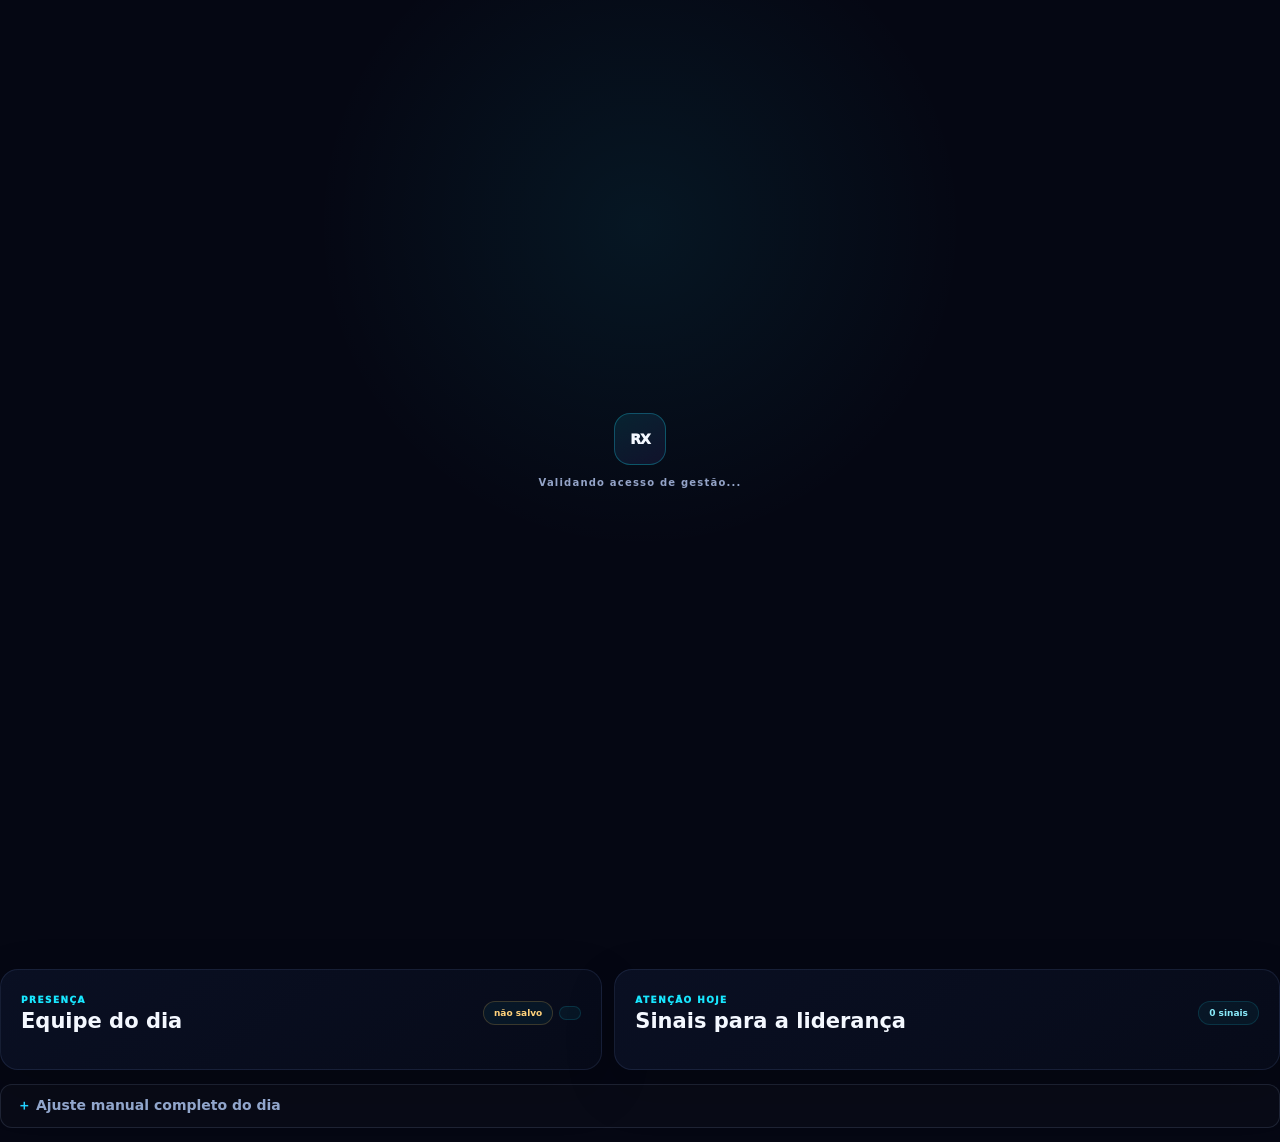
==== commit 8b50ebbb: "Simplifica Equipes para Diurno Noturno e Agendamento" ====
--- a/ceo.html
+++ b/ceo.html
@@ -6,7 +6,7 @@
 <meta name="theme-color" content="#060a18">
 <title>RAIO X • Portal de Gestão</title>
 <link rel="icon" href="./icon.svg">
-<link rel="stylesheet" href="./ceo.css?v=17">
+<link rel="stylesheet" href="./ceo.css?v=18">
 </head>
 <body>
 <div id="ceoLoading" class="ceo-loading"><div class="loader-mark">RX</div><b>Validando acesso de gestão...</b></div>
@@ -158,13 +158,8 @@
 
     <section id="teams" class="ceo-tab">
       <div class="panel">
-        <div class="panel-head"><div><span class="eyebrow">ESTRUTURA</span><h2>Equipes e horários</h2><p>Defina o horário combinado de cada equipe, por exemplo 10:00 ou 13:00.</p></div><button id="addTeamBtn" class="primary small">+ Nova equipe</button></div>
+        <div class="panel-head"><div><span class="eyebrow">ESTRUTURA</span><h2>Equipes da operação</h2><p>Estrutura padrão: Diurno, Noturno e Agendamento.</p></div><button id="ensureDefaultTeamsBtn" class="primary small">Configurar equipes padrão</button></div>
         <div id="teamsGrid" class="team-grid"></div>
-      </div>
-
-      <div class="panel">
-        <div class="panel-head"><div><span class="eyebrow">VÍNCULOS DO MÊS</span><h2>Pessoas por equipe</h2></div></div>
-        <div id="teamAssignments" class="assignment-list"></div>
       </div>
 
     </section>
@@ -511,6 +506,6 @@
 <script src="./area-data.js"></script>
 <script src="./fx-data.js"></script>
 <script src="./xia-performance.js?v=2"></script>
-<script src="./ceo.js?v=17"></script>
+<script src="./ceo.js?v=18"></script>
 </body>
 </html>
--- a/ceo.css
+++ b/ceo.css
@@ -659,3 +659,5 @@
 .xia-history-summary{grid-template-columns:90px minmax(210px,.8fr) minmax(280px,1.6fr);align-items:center}.xia-history-summary em{grid-column:2/4;font-style:normal;font-size:12px;color:#7188b5}@media(max-width:760px){.xia-history-summary{grid-template-columns:1fr}.xia-history-summary em{grid-column:auto}}
 
 .operational-history-panel{margin-bottom:18px}.operational-history-filters{display:grid;grid-template-columns:2fr 1fr;gap:10px;margin-bottom:14px}.op-history-row{display:grid;grid-template-columns:minmax(170px,1fr) 110px 150px minmax(260px,2fr);gap:12px;align-items:center;padding:11px 4px;border-bottom:1px solid rgba(130,150,190,.1)}.op-history-row span,.op-history-row small{color:#91a6cc}@media(max-width:760px){.operational-history-filters,.op-history-row{grid-template-columns:1fr}}
+
+.manual-tools{margin:14px 0}.manual-tools>summary{cursor:pointer;list-style:none;padding:12px 16px;border:1px solid rgba(130,150,190,.18);border-radius:12px;color:#91a6cc;background:rgba(255,255,255,.02);font-weight:700}.manual-tools>summary:before{content:"＋ ";color:#22d2ff}.manual-tools[open]>summary:before{content:"− "}.manual-tools>.panel,.manual-tools>.today-help{margin-top:10px}.operational-history-panel{max-height:560px;overflow:auto}
